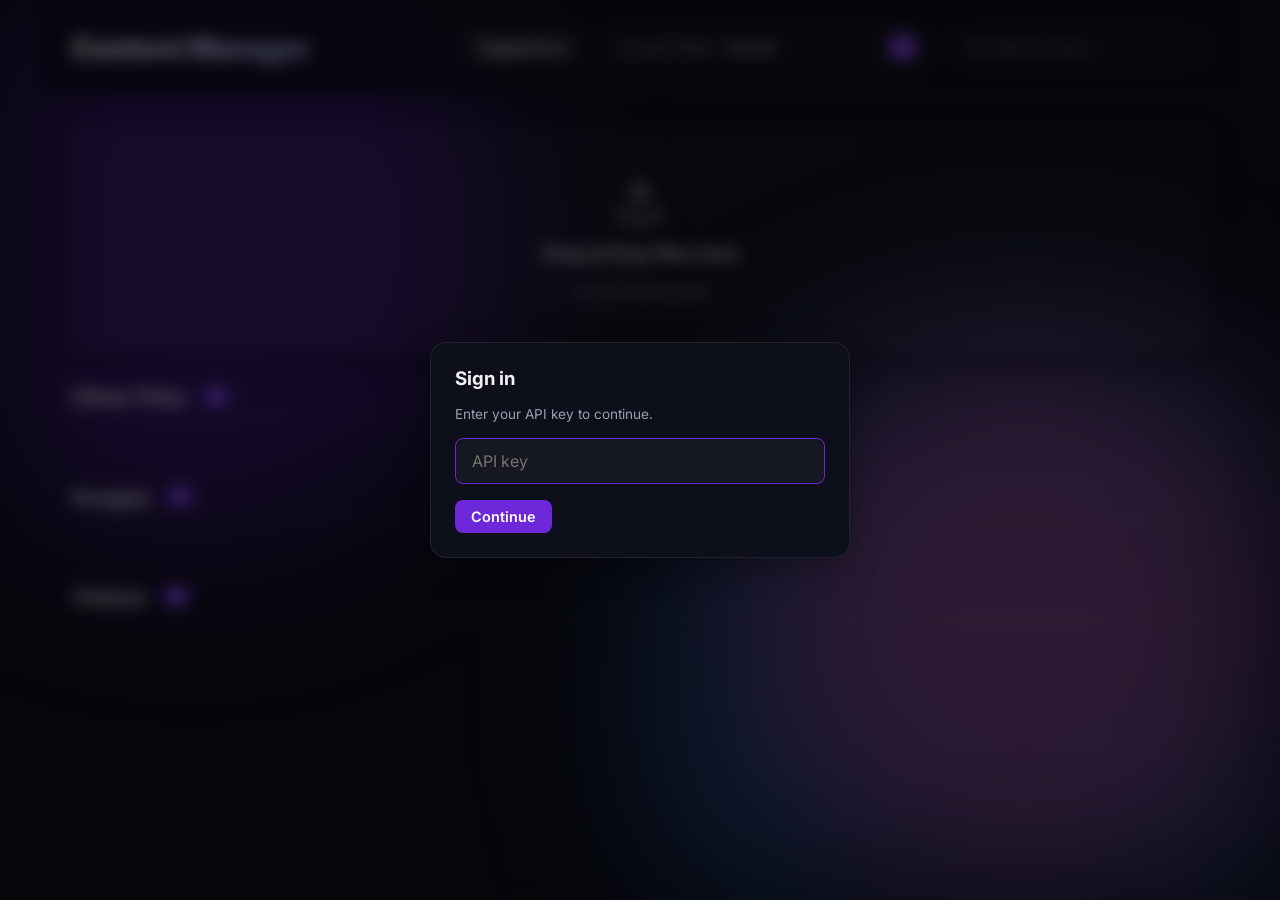
==== static/index.html @ a1eff317 "Fixed bugs and UI improvements" ====
<!DOCTYPE html>
<html lang="en">

<head>
    <meta charset="UTF-8">
    <meta name="viewport" content="width=device-width, initial-scale=1.0">
    <title>Content Manager</title>
    <link href="https://fonts.googleapis.com/css2?family=Inter:wght@300;400;600;800&display=swap" rel="stylesheet">
    <link rel="stylesheet" href="style.css">
    <link rel="icon"
        href="data:image/svg+xml,<svg xmlns=%22http://www.w3.org/2000/svg%22 viewBox=%220 0 100 100%22><text y=%22.9em%22 font-size=%2290%22>📦</text></svg>">
</head>

<body>
    <div id="background-blobs">
        <div class="blob blob-1"></div>
        <div class="blob blob-2"></div>
        <div class="blob blob-3"></div>
    </div>

    <div class="app-container">
        <header class="glass-header">
            <div class="header-content">
                <h1>Content Manager</h1>
                <div class="header-controls">
                    <a href="suggestions.html" class="btn secondary-btn" title="Review suggestions">Suggestions</a>
                    <div class="prefix-selector">
                        <label for="prefix-input">Current Prefix:</label>
                        <input type="text" id="prefix-input" value="home/" placeholder="e.g. site1/">
                        <button id="refresh-btn" class="btn primary-btn">
                            <svg viewBox="0 0 24 24" fill="none" stroke="currentColor" stroke-width="2"
                                stroke-linecap="round" stroke-linejoin="round">
                                <polyline points="23 4 23 10 17 10"></polyline>
                                <polyline points="1 20 1 14 7 14"></polyline>
                                <path d="M3.51 9a9 9 0 0 1 14.85-3.36L23 10M1 14l4.64 4.36A9 9 0 0 0 20.49 15"></path>
                            </svg>
                        </button>
                    </div>
                    <div class="search-box">
                        <svg viewBox="0 0 24 24" width="16" height="16" stroke="currentColor" stroke-width="2"
                            fill="none" stroke-linecap="round" stroke-linejoin="round">
                            <circle cx="11" cy="11" r="8"></circle>
                            <line x1="21" y1="21" x2="16.65" y2="16.65"></line>
                        </svg>
                        <input type="text" id="filter-input" placeholder="Filter by name...">
                    </div>
                </div>
            </div>
        </header>

        <main>
            <section class="upload-section">
                <div id="dropzone" class="glass-panel dropzone">
                    <div class="dropzone-content">
                        <svg viewBox="0 0 24 24" width="48" height="48" stroke="currentColor" stroke-width="2"
                            fill="none" stroke-linecap="round" stroke-linejoin="round">
                            <path d="M21 15v4a2 2 0 0 1-2 2H5a2 2 0 0 1-2-2v-4"></path>
                            <polyline points="17 8 12 3 7 8"></polyline>
                            <line x1="12" y1="3" x2="12" y2="15"></line>
                        </svg>
                        <h3>Drag & Drop files here</h3>
                        <p>or click to browse</p>
                        <input type="file" id="file-input" multiple hidden>
                    </div>
                </div>
                <div id="upload-progress" class="upload-progress hidden">
                    <div class="progress-bar">
                        <div class="progress-fill"></div>
                    </div>
                    <span class="progress-text">Uploading...</span>
                </div>
            </section>

            <section class="content-section">
                <div class="section-header">
                    <h2>Other Files</h2>
                    <span id="others-count" class="badge">0</span>
                </div>
                <div id="others-list" class="list-container others-list">
                    <!-- Other files will be injected here -->
                </div>

                <div class="section-header">
                    <h2>Images</h2>
                    <span id="images-count" class="badge">0</span>
                </div>
                <div id="images-grid" class="grid-container images-grid">
                    <!-- Images will be injected here -->
                </div>

                <div class="section-header">
                    <h2>Videos</h2>
                    <span id="videos-count" class="badge">0</span>
                </div>
                <div id="videos-grid" class="grid-container videos-grid">
                    <!-- Videos will be injected here -->
                </div>
            </section>
        </main>
    </div>

    <!-- Preview Modal -->
    <div id="preview-modal" class="modal hidden">
        <div class="modal-backdrop"></div>
        <div class="modal-content glass-panel">
            <button class="close-modal-btn">&times;</button>
            <div class="modal-body">
                <img id="modal-image" src="" alt="Preview">
                <div class="modal-details">
                    <h3 id="modal-title">filename</h3>
                    <p id="modal-meta" class="modal-meta"></p>
                    <div class="modal-actions">
                        <a id="modal-original-link" href="#" target="_blank" class="btn secondary-btn">Original</a>
                        <a id="modal-preview-link" href="#" target="_blank" class="btn secondary-btn">WebP Prev</a>
                        <button id="modal-copy-id-btn" class="btn secondary-btn">Copy ID</button>
                        <button id="modal-delete-btn" class="btn danger-btn">Delete</button>
                    </div>
                </div>
            </div>
        </div>
    </div>

    <!-- Upload Results Modal -->
    <div id="upload-results-modal" class="modal hidden">
        <div class="modal-backdrop"></div>
        <div class="modal-content glass-panel">
            <button class="close-results-btn close-modal-btn">&times;</button>
            <div class="modal-body">
                <div class="modal-details" style="gap: 1.5rem;">
                    <h3>Upload Results</h3>
                    <div id="upload-results-list" style="display: flex; flex-direction: column; gap: 1rem;">
                        <!-- Results injected here -->
                    </div>
                </div>
            </div>
        </div>
    </div>

    <!-- Confirm Modal -->
    <div id="confirm-modal" class="modal hidden">
        <div class="modal-backdrop"></div>
        <div class="modal-content glass-panel confirm-modal-content">
            <div class="modal-body">
                <div class="modal-details">
                    <h3 id="confirm-title">Confirm</h3>
                    <p id="confirm-message"></p>
                    <div class="modal-actions">
                        <button id="confirm-cancel-btn" class="btn secondary-btn">Cancel</button>
                        <button id="confirm-ok-btn" class="btn danger-btn">Confirm</button>
                    </div>
                </div>
            </div>
        </div>
    </div>

    <!-- Login Overlay -->
    <div id="login-overlay" class="modal hidden">
        <div class="modal-backdrop"></div>
        <div class="modal-content glass-panel confirm-modal-content">
            <div class="modal-body">
                <div class="modal-details">
                    <h3>Sign in</h3>
                    <p class="modal-meta">Enter your API key to continue.</p>
                    <input type="password" id="api-key-input" class="api-key-input"
                        placeholder="API key" autocomplete="current-password">
                    <p id="login-error" class="login-error"></p>
                    <div class="modal-actions">
                        <button id="login-submit-btn" class="btn primary-btn">Continue</button>
                    </div>
                </div>
            </div>
        </div>
    </div>

    <!-- Toast Container -->
    <div id="toast-container"></div>

    <!-- Hidden File Input for Replace -->
    <input type="file" id="replace-file-input" hidden>

    <script src="script.js"></script>
</body>

</html>
---- static/style.css ----
:root {
    --bg-color: #0d0f1a;
    --text-main: #f0f0f5;
    --text-muted: #9aa0ae;
    --glass-bg: rgba(255, 255, 255, 0.03);
    --glass-border: rgba(255, 255, 255, 0.08);
    --glass-hover: rgba(255, 255, 255, 0.06);
    --primary: #6d28d9;
    --primary-hover: #7c3aed;
    --danger: #dc2626;
    --danger-hover: #ef4444;
    --accent-1: #3b82f6;
    --accent-2: #ec4899;
}

* {
    box-sizing: border-box;
    margin: 0;
    padding: 0;
}

body {
    font-family: 'Inter', sans-serif;
    background-color: var(--bg-color);
    color: var(--text-main);
    min-height: 100vh;
    overflow-x: hidden;
    position: relative;
}

/* Background Animated Blobs */
#background-blobs {
    position: fixed;
    top: 0;
    left: 0;
    width: 100vw;
    height: 100vh;
    z-index: -1;
    overflow: hidden;
    pointer-events: none;
    filter: blur(80px);
}

.blob {
    position: absolute;
    border-radius: 50%;
    opacity: 0.4;
    animation: float 20s infinite ease-in-out alternate;
}

.blob-1 {
    top: -10%;
    left: -10%;
    width: 50vw;
    height: 50vw;
    background: var(--primary);
    animation-delay: 0s;
}

.blob-2 {
    bottom: -20%;
    right: -10%;
    width: 60vw;
    height: 60vw;
    background: var(--accent-1);
    animation-delay: -5s;
}

.blob-3 {
    top: 40%;
    left: 60%;
    width: 40vw;
    height: 40vw;
    background: var(--accent-2);
    animation-delay: -10s;
}

@keyframes float {
    0% {
        transform: translate(0, 0) scale(1);
    }

    100% {
        transform: translate(10%, 10%) scale(1.1);
    }
}

/* Layout */
.app-container {
    max-width: 1200px;
    margin: 0 auto;
    padding: 2rem;
    display: flex;
    flex-direction: column;
    gap: 2rem;
}

/* Glassmorphism Classes */
.glass-panel {
    background: var(--glass-bg);
    border: 1px solid var(--glass-border);
    backdrop-filter: blur(12px);
    -webkit-backdrop-filter: blur(12px);
    border-radius: 16px;
    box-shadow: 0 8px 32px 0 rgba(0, 0, 0, 0.3);
}

.glass-header {
    background: rgba(13, 15, 26, 0.7);
    border-bottom: 1px solid var(--glass-border);
    backdrop-filter: blur(16px);
    -webkit-backdrop-filter: blur(16px);
    position: sticky;
    top: 0;
    z-index: 10;
    margin: -2rem -2rem 0;
    padding: 1.5rem 2rem;
}

.header-content {
    max-width: 1200px;
    margin: 0 auto;
    display: flex;
    justify-content: space-between;
    align-items: center;
    flex-wrap: wrap;
    gap: 1rem;
}

.header-controls {
    display: flex;
    gap: 1rem;
    align-items: center;
    flex-wrap: wrap;
}

.search-box {
    display: flex;
    align-items: center;
    gap: 0.5rem;
    background: var(--glass-bg);
    padding: 0.5rem 1rem;
    border-radius: 999px;
    border: 1px solid var(--glass-border);
}

.search-box input {
    background: transparent;
    border: none;
    color: var(--text-main);
    font-family: inherit;
    font-size: 0.9rem;
    outline: none;
    width: 200px;
}

.search-box svg {
    color: var(--text-muted);
}

h1 {
    font-weight: 800;
    font-size: 1.8rem;
    background: linear-gradient(90deg, #fff, #a5b4fc);
    -webkit-background-clip: text;
    background-clip: text;
    -webkit-text-fill-color: transparent;
}

.prefix-selector {
    display: flex;
    align-items: center;
    gap: 0.75rem;
    background: var(--glass-bg);
    padding: 0.5rem 1rem;
    border-radius: 999px;
    border: 1px solid var(--glass-border);
}

.prefix-selector label {
    font-size: 0.9rem;
    color: var(--text-muted);
}

.prefix-selector input {
    background: transparent;
    border: none;
    color: var(--text-main);
    font-family: inherit;
    font-size: 1rem;
    outline: none;
    width: 150px;
}

/* Buttons */
.btn {
    display: inline-flex;
    align-items: center;
    justify-content: center;
    padding: 0.5rem 1rem;
    border-radius: 8px;
    border: none;
    font-family: inherit;
    font-weight: 600;
    cursor: pointer;
    transition: all 0.2s ease;
    text-decoration: none;
    font-size: 0.9rem;
    gap: 0.5rem;
}

.btn:active {
    transform: scale(0.95);
}

.primary-btn {
    background: var(--primary);
    color: white;
}

.primary-btn:hover {
    background: var(--primary-hover);
}

.secondary-btn {
    background: var(--glass-hover);
    color: white;
    border: 1px solid var(--glass-border);
}

.secondary-btn:hover {
    background: rgba(255, 255, 255, 0.1);
}

.danger-btn {
    background: rgba(220, 38, 38, 0.2);
    color: #fca5a5;
    border: 1px solid rgba(220, 38, 38, 0.5);
}

.danger-btn:hover {
    background: var(--danger);
    color: white;
}

#refresh-btn {
    padding: 0.4rem;
    border-radius: 50%;
}

#refresh-btn svg {
    width: 16px;
    height: 16px;
}

/* Dropzone */
.dropzone {
    padding: 3rem;
    text-align: center;
    border: 2px dashed var(--glass-border);
    cursor: pointer;
    transition: all 0.3s ease;
}

.dropzone:hover,
.dropzone.dragover {
    border-color: var(--primary);
    background: rgba(109, 40, 217, 0.1);
}

.dropzone-content {
    display: flex;
    flex-direction: column;
    align-items: center;
    gap: 1rem;
    color: var(--text-muted);
}

.dropzone-content h3 {
    color: var(--text-main);
    font-weight: 600;
}

.upload-progress {
    margin-top: 1rem;
    background: var(--glass-bg);
    border-radius: 8px;
    padding: 0.5rem;
    display: flex;
    align-items: center;
    gap: 1rem;
}

.progress-bar {
    flex: 1;
    height: 6px;
    background: var(--glass-border);
    border-radius: 3px;
    overflow: hidden;
}

.progress-fill {
    height: 100%;
    width: 0%;
    background: linear-gradient(90deg, var(--primary), var(--accent-1));
    transition: width 0.3s ease;
}

.hidden {
    display: none !important;
}

main {
    display: flex;
    flex-direction: column;
    gap: 2rem;
}

/* Content Sections */
.content-section {
    display: flex;
    flex-direction: column;
    gap: 2rem;
}

.section-header {
    display: flex;
    align-items: center;
    gap: 1rem;
    border-bottom: 1px solid var(--glass-border);
    padding-bottom: 0.5rem;
}

.section-header h2 {
    font-weight: 600;
    font-size: 1.4rem;
}

.badge {
    background: var(--primary);
    color: white;
    padding: 0.2rem 0.6rem;
    border-radius: 999px;
    font-size: 0.8rem;
    font-weight: 800;
}

/* Grids */
.images-grid, .videos-grid {
    display: grid;
    grid-template-columns: repeat(auto-fill, minmax(180px, 1fr));
    gap: 1.5rem;
}

.image-card {
    position: relative;
    aspect-ratio: 1;
    border-radius: 12px;
    overflow: hidden;
    cursor: pointer;
    background: var(--glass-bg);
    border: 1px solid var(--glass-border);
    transition: transform 0.3s cubic-bezier(0.175, 0.885, 0.32, 1.275), box-shadow 0.3s ease;
}

.image-card img {
    width: 100%;
    height: 100%;
    object-fit: cover;
    transition: transform 0.3s ease;
}

.image-card:hover {
    transform: translateY(-5px) scale(1.03);
    box-shadow: 0 10px 20px rgba(0, 0, 0, 0.4);
    border-color: rgba(255, 255, 255, 0.2);
}

.image-card:hover img {
    transform: scale(1.1);
}

.image-card .overlay {
    position: absolute;
    inset: 0;
    background: linear-gradient(to top, rgba(0, 0, 0, 0.8) 0%, transparent 50%);
    opacity: 0;
    transition: opacity 0.3s ease;
    display: flex;
    align-items: flex-end;
    padding: 1rem;
}

.image-card:hover .overlay {
    opacity: 1;
}

.overlay span {
    font-size: 0.85rem;
    white-space: nowrap;
    overflow: hidden;
    text-overflow: ellipsis;
}

.others-list {
    display: flex;
    flex-direction: column;
    gap: 0.5rem;
}

.list-item {
    display: flex;
    justify-content: space-between;
    align-items: center;
    padding: 1rem;
    background: var(--glass-bg);
    border: 1px solid var(--glass-border);
    border-radius: 8px;
    transition: background 0.2s ease;
}

.list-item:hover {
    background: var(--glass-hover);
}

.item-info {
    display: flex;
    align-items: center;
    gap: 1rem;
}

.item-icon {
    color: var(--text-muted);
}

.item-name {
    font-weight: 600;
}

.item-meta {
    display: flex;
    gap: 1rem;
    font-size: 0.85rem;
    color: var(--text-muted);
}

.item-actions {
    display: flex;
    gap: 0.5rem;
}

/* Modal */
.modal {
    position: fixed;
    inset: 0;
    z-index: 50;
    display: flex;
    align-items: center;
    justify-content: center;
    padding: 2rem;
}

.modal-backdrop {
    position: absolute;
    inset: 0;
    background: rgba(0, 0, 0, 0.6);
    backdrop-filter: blur(8px);
    -webkit-backdrop-filter: blur(8px);
}

.modal-content {
    position: relative;
    max-width: 800px;
    width: 100%;
    max-height: 90vh;
    display: flex;
    flex-direction: column;
    overflow: hidden;
    background: var(--bg-color);
    border-radius: 16px;
    border: 1px solid var(--glass-border);
    animation: modalPop 0.3s cubic-bezier(0.175, 0.885, 0.32, 1.275);
}

@keyframes modalPop {
    0% {
        transform: scale(0.9);
        opacity: 0;
    }

    100% {
        transform: scale(1);
        opacity: 1;
    }
}

.close-modal-btn {
    position: absolute;
    top: 1rem;
    right: 1rem;
    background: rgba(0, 0, 0, 0.5);
    color: white;
    border: none;
    width: 32px;
    height: 32px;
    border-radius: 50%;
    font-size: 1.5rem;
    cursor: pointer;
    display: flex;
    align-items: center;
    justify-content: center;
    z-index: 10;
    transition: background 0.2s;
}

.close-modal-btn:hover {
    background: var(--danger);
}

.modal-body {
    display: flex;
    flex-direction: column;
    height: 100%;
    overflow-y: auto;
}

#modal-image,
#image-modal-img {
    width: 100%;
    max-height: 60vh;
    object-fit: contain;
    background-color: #1a1c29;
    background-image:
        linear-gradient(45deg, #0d0f1a 25%, transparent 25%),
        linear-gradient(-45deg, #0d0f1a 25%, transparent 25%),
        linear-gradient(45deg, transparent 75%, #0d0f1a 75%),
        linear-gradient(-45deg, transparent 75%, #0d0f1a 75%);
    background-size: 20px 20px;
    background-position: 0 0, 0 10px, 10px -10px, -10px 0px;
}

.modal-details {
    padding: 1.5rem;
    display: flex;
    flex-direction: column;
    gap: 1rem;
}

#modal-title {
    font-weight: 600;
    word-break: break-all;
}

.modal-meta {
    font-size: 0.85rem;
    color: var(--text-muted);
}

.modal-meta:empty {
    display: none;
}

.confirm-modal-content {
    max-width: 420px;
}

#confirm-message {
    color: var(--text-muted);
    font-size: 0.95rem;
    line-height: 1.5;
    word-break: break-word;
}

.api-key-input {
    background: var(--glass-bg);
    border: 1px solid var(--glass-border);
    color: var(--text-main);
    font-family: inherit;
    font-size: 1rem;
    padding: 0.75rem 1rem;
    border-radius: 8px;
    outline: none;
    width: 100%;
    transition: border-color 0.2s ease;
}

.api-key-input:focus {
    border-color: var(--primary);
}

.login-error {
    color: var(--danger);
    font-size: 0.85rem;
    min-height: 1.2em;
    margin: 0;
}

.login-error:empty {
    display: none;
}

/* Toasts */
#toast-container {
    position: fixed;
    bottom: 1.5rem;
    right: 1.5rem;
    z-index: 100;
    display: flex;
    flex-direction: column;
    gap: 0.5rem;
    pointer-events: none;
}

.toast {
    background: rgba(13, 15, 26, 0.85);
    border: 1px solid var(--glass-border);
    backdrop-filter: blur(12px);
    -webkit-backdrop-filter: blur(12px);
    color: var(--text-main);
    padding: 0.75rem 1rem;
    border-radius: 8px;
    font-size: 0.9rem;
    max-width: 360px;
    box-shadow: 0 8px 24px rgba(0, 0, 0, 0.3);
    opacity: 0;
    transform: translateX(20px);
    transition: opacity 0.25s ease, transform 0.25s ease;
    pointer-events: auto;
}

.toast.show {
    opacity: 1;
    transform: translateX(0);
}

.toast-success {
    border-color: rgba(52, 211, 153, 0.5);
}

.toast-error {
    border-color: rgba(220, 38, 38, 0.6);
}

.modal-actions {
    display: flex;
    gap: 1rem;
    flex-wrap: wrap;
}

/* Animations */
@keyframes spin {
    100% {
        transform: rotate(360deg);
    }
}

.loading {
    opacity: 0.5;
    pointer-events: none;
}

.spinner {
    animation: spin 1s linear infinite;
}

/* ---------------- Suggestions page ---------------- */

.visually-hidden {
    position: absolute;
    width: 1px;
    height: 1px;
    padding: 0;
    margin: -1px;
    overflow: hidden;
    clip: rect(0, 0, 0, 0);
    white-space: nowrap;
    border: 0;
}

.muted {
    color: var(--text-muted);
    font-size: 0.9rem;
}

#status-filter {
    background: transparent;
    border: none;
    color: var(--text-main);
    font-family: inherit;
    font-size: 0.9rem;
    outline: none;
    cursor: pointer;
}

#status-filter option {
    background: var(--bg-color);
    color: var(--text-main);
}

.site-tabs {
    display: flex;
    gap: 0.5rem;
    flex-wrap: wrap;
    margin-top: 1rem;
    max-width: 1200px;
    margin-left: auto;
    margin-right: auto;
}

.site-tab {
    display: inline-flex;
    align-items: center;
    gap: 0.5rem;
    background: var(--glass-bg);
    border: 1px solid var(--glass-border);
    color: var(--text-muted);
    padding: 0.5rem 1rem;
    border-radius: 999px;
    cursor: pointer;
    font-family: inherit;
    font-size: 0.9rem;
    font-weight: 600;
    transition: all 0.2s ease;
}

.site-tab:hover {
    background: var(--glass-hover);
    color: var(--text-main);
}

.site-tab.active {
    background: var(--primary);
    border-color: var(--primary);
    color: white;
}

.tab-badge {
    background: rgba(255, 255, 255, 0.15);
    color: inherit;
    padding: 0.1rem 0.55rem;
    border-radius: 999px;
    font-size: 0.75rem;
    font-weight: 800;
    min-width: 1.5rem;
    text-align: center;
}

.tab-badge.has-pending {
    background: var(--accent-2);
    color: white;
}

.suggestions-list {
    display: flex;
    flex-direction: column;
    gap: 1.5rem;
}

.empty-state {
    text-align: center;
    color: var(--text-muted);
    padding: 3rem;
}

.suggestion-card {
    padding: 1.25rem 1.5rem;
    display: flex;
    flex-direction: column;
    gap: 1rem;
    transition: box-shadow 0.3s ease;
}

.suggestion-card.status-approved {
    border-left: 3px solid #22c55e;
}

.suggestion-card.status-rejected {
    border-left: 3px solid var(--danger);
    opacity: 0.75;
}

.suggestion-card.status-pending {
    border-left: 3px solid var(--accent-2);
}

.suggestion-card.focus-flash {
    box-shadow: 0 0 0 2px var(--accent-1), 0 8px 32px 0 rgba(0, 0, 0, 0.3);
}

.suggestion-head {
    display: flex;
    justify-content: space-between;
    align-items: flex-start;
    gap: 1rem;
    flex-wrap: wrap;
}

.suggestion-meta {
    display: flex;
    align-items: center;
    gap: 0.75rem;
    flex-wrap: wrap;
}

.suggestion-id {
    font-family: ui-monospace, SFMono-Regular, Menlo, Monaco, monospace;
    font-size: 0.85rem;
    color: var(--text-main);
    background: var(--glass-bg);
    border: 1px solid var(--glass-border);
    padding: 0.2rem 0.5rem;
    border-radius: 6px;
}

.suggestion-kind {
    display: inline-flex;
    align-items: baseline;
    gap: 0.4rem;
    font-size: 0.75rem;
    font-weight: 800;
    text-transform: uppercase;
    letter-spacing: 0.05em;
    padding: 0.2rem 0.6rem;
    border-radius: 999px;
}

.kind-prefix {
    font-weight: 500;
    opacity: 0.65;
    font-size: 0.65rem;
}

.kind-prefix::after {
    content: ':';
}

.kind-value {
    font-weight: 800;
}

.kind-new {
    background: rgba(34, 197, 94, 0.15);
    color: #86efac;
    border: 1px solid rgba(34, 197, 94, 0.4);
}

.kind-edit {
    background: rgba(59, 130, 246, 0.15);
    color: #93c5fd;
    border: 1px solid rgba(59, 130, 246, 0.4);
}

.kind-delete {
    background: rgba(220, 38, 38, 0.15);
    color: #fca5a5;
    border: 1px solid rgba(220, 38, 38, 0.4);
}

.suggestion-date {
    color: var(--text-muted);
    font-size: 0.85rem;
}

.status-pill {
    font-size: 0.7rem;
    font-weight: 800;
    text-transform: uppercase;
    letter-spacing: 0.05em;
    padding: 0.15rem 0.5rem;
    border-radius: 999px;
}

.status-pill.status-pending {
    background: rgba(236, 72, 153, 0.2);
    color: #f9a8d4;
    border: 1px solid rgba(236, 72, 153, 0.5);
}

.status-pill.status-approved {
    background: rgba(34, 197, 94, 0.2);
    color: #86efac;
    border: 1px solid rgba(34, 197, 94, 0.5);
}

.status-pill.status-rejected {
    background: rgba(220, 38, 38, 0.2);
    color: #fca5a5;
    border: 1px solid rgba(220, 38, 38, 0.5);
}

.suggestion-actions {
    display: flex;
    gap: 0.5rem;
    flex-wrap: wrap;
}

.suggestion-body {
    display: flex;
    flex-direction: column;
    gap: 1rem;
}

.block-label {
    font-size: 0.75rem;
    font-weight: 800;
    text-transform: uppercase;
    letter-spacing: 0.08em;
    color: var(--text-muted);
    margin-bottom: 0.5rem;
}

.payload-json {
    background: rgba(0, 0, 0, 0.25);
    border: 1px solid var(--glass-border);
    border-radius: 8px;
    padding: 0.75rem 1rem;
    font-family: ui-monospace, SFMono-Regular, Menlo, Monaco, monospace;
    font-size: 0.8rem;
    color: var(--text-main);
    overflow-x: auto;
    max-height: 300px;
    overflow-y: auto;
    white-space: pre;
}

.suggestion-images-grid {
    display: grid;
    grid-template-columns: repeat(auto-fill, minmax(140px, 1fr));
    gap: 1rem;
}

.image-tile {
    display: flex;
    flex-direction: column;
    gap: 0.5rem;
    background: var(--glass-bg);
    border: 1px solid var(--glass-border);
    border-radius: 10px;
    padding: 0.5rem;
}

.image-tile.status-rejected {
    opacity: 0.45;
}

.image-tile.status-approved {
    border-color: rgba(34, 197, 94, 0.4);
}

.image-tile-link {
    display: block;
    aspect-ratio: 1;
    overflow: hidden;
    border-radius: 6px;
    background: rgba(0, 0, 0, 0.2);
    border: none;
    padding: 0;
    width: 100%;
    cursor: pointer;
    font: inherit;
    color: inherit;
}

.image-tile-link img {
    width: 100%;
    height: 100%;
    object-fit: cover;
    transition: transform 0.2s ease;
}

.image-tile-link:hover img {
    transform: scale(1.05);
}

.image-tile-meta {
    display: flex;
    justify-content: space-between;
    align-items: center;
    gap: 0.5rem;
}

.image-id {
    font-family: ui-monospace, SFMono-Regular, Menlo, Monaco, monospace;
    font-size: 0.7rem;
    color: var(--text-muted);
    overflow: hidden;
    text-overflow: ellipsis;
    white-space: nowrap;
    flex: 1;
}

.btn.small {
    padding: 0.3rem 0.6rem;
    font-size: 0.75rem;
}

.json-editor {
    background: rgba(0, 0, 0, 0.3);
    border: 1px solid var(--glass-border);
    color: var(--text-main);
    font-family: ui-monospace, SFMono-Regular, Menlo, Monaco, monospace;
    font-size: 0.85rem;
    padding: 0.75rem 1rem;
    border-radius: 8px;
    min-height: 220px;
    resize: vertical;
    width: 100%;
    outline: none;
    transition: border-color 0.2s ease;
}

.json-editor:focus {
    border-color: var(--primary);
}
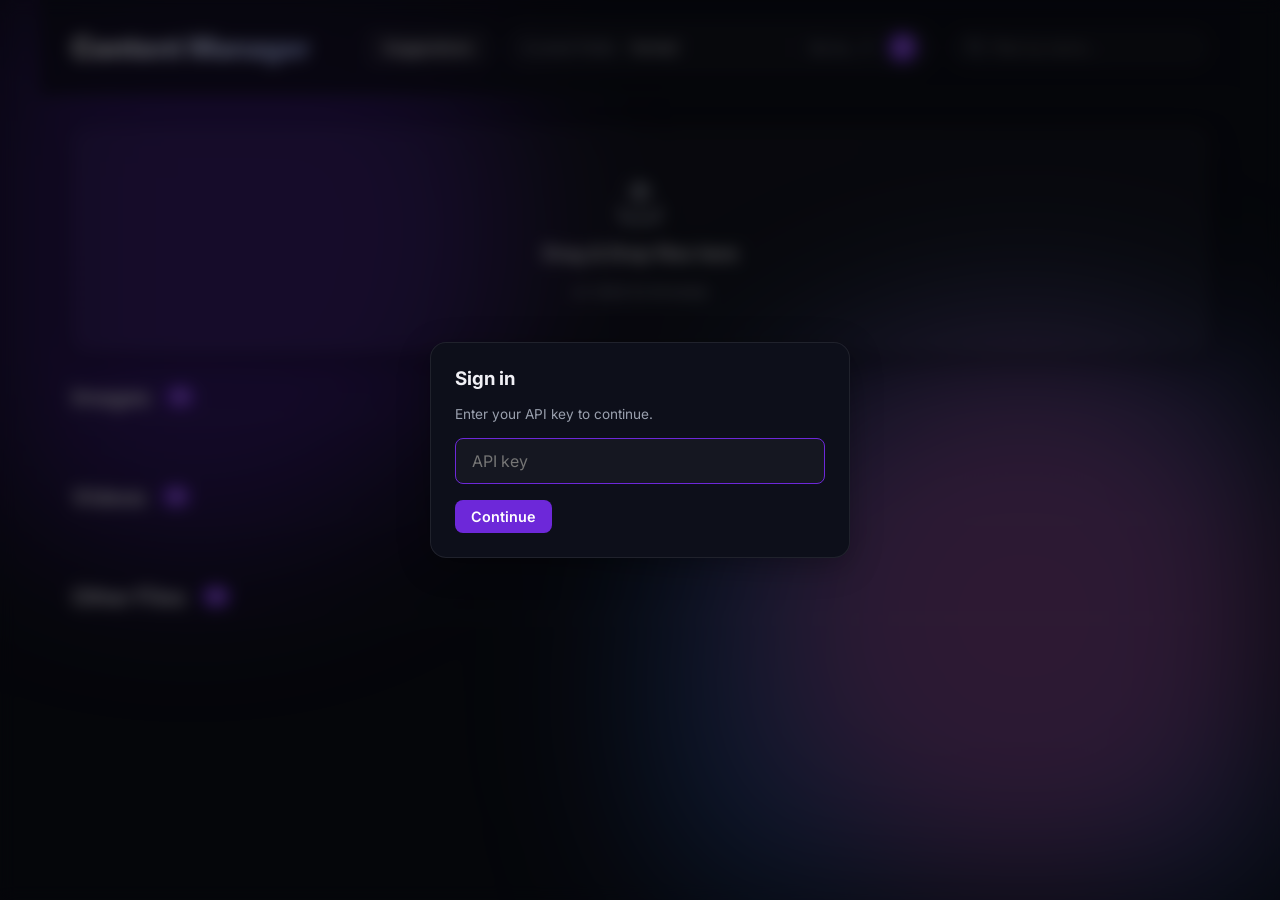
==== commit 13f19bd0: "UI Improvements" ====
--- a/static/index.html
+++ b/static/index.html
@@ -27,6 +27,10 @@
                     <div class="prefix-selector">
                         <label for="prefix-input">Current Prefix:</label>
                         <input type="text" id="prefix-input" value="home/" placeholder="e.g. site1/">
+                        <label for="prefix-presets" class="visually-hidden">Common prefixes</label>
+                        <select id="prefix-presets" title="Go to a common prefix">
+                            <option value="" disabled selected>Go to…</option>
+                        </select>
                         <button id="refresh-btn" class="btn primary-btn">
                             <svg viewBox="0 0 24 24" fill="none" stroke="currentColor" stroke-width="2"
                                 stroke-linecap="round" stroke-linejoin="round">
@@ -72,28 +76,47 @@
             </section>
 
             <section class="content-section">
+                <div id="data-files-section" class="hidden">
+                    <div class="section-header">
+                        <h2>Data Files</h2>
+                        <span id="data-files-count" class="badge">0</span>
+                        <button id="sync-sheet-btn" class="btn secondary-btn"
+                            title="Re-download these files from Google Sheets">
+                            <svg viewBox="0 0 24 24" fill="none" stroke="currentColor" stroke-width="2"
+                                stroke-linecap="round" stroke-linejoin="round">
+                                <polyline points="23 4 23 10 17 10"></polyline>
+                                <path d="M3.51 9a9 9 0 0 1 14.85-3.36L23 10M1 14l4.64 4.36A9 9 0 0 0 20.49 15"></path>
+                            </svg>
+                            <span class="sync-label">Update from spreadsheet</span>
+                        </button>
+                    </div>
+                    <div id="data-files-list" class="list-container others-list">
+                        <!-- CSV data files will be injected here -->
+                    </div>
+                </div>
+
+                <div class="section-header">
+                    <h2>Images</h2>
+                    <span id="images-count" class="badge">0</span>
+                </div>
+                <div id="images-grid" class="grid-container images-grid">
+                    <!-- Images will be injected here -->
+                </div>
+
+                <div class="section-header">
+                    <h2>Videos</h2>
+                    <span id="videos-count" class="badge">0</span>
+                </div>
+                <div id="videos-grid" class="grid-container videos-grid">
+                    <!-- Videos will be injected here -->
+                </div>
+
                 <div class="section-header">
                     <h2>Other Files</h2>
                     <span id="others-count" class="badge">0</span>
                 </div>
                 <div id="others-list" class="list-container others-list">
                     <!-- Other files will be injected here -->
-                </div>
-
-                <div class="section-header">
-                    <h2>Images</h2>
-                    <span id="images-count" class="badge">0</span>
-                </div>
-                <div id="images-grid" class="grid-container images-grid">
-                    <!-- Images will be injected here -->
-                </div>
-
-                <div class="section-header">
-                    <h2>Videos</h2>
-                    <span id="videos-count" class="badge">0</span>
-                </div>
-                <div id="videos-grid" class="grid-container videos-grid">
-                    <!-- Videos will be injected here -->
                 </div>
             </section>
         </main>
@@ -113,6 +136,7 @@
                         <a id="modal-original-link" href="#" target="_blank" class="btn secondary-btn">Original</a>
                         <a id="modal-preview-link" href="#" target="_blank" class="btn secondary-btn">WebP Prev</a>
                         <button id="modal-copy-id-btn" class="btn secondary-btn">Copy ID</button>
+                        <button id="modal-cancel-schedule-btn" class="btn secondary-btn hidden">Cancel deletion</button>
                         <button id="modal-delete-btn" class="btn danger-btn">Delete</button>
                     </div>
                 </div>
@@ -144,6 +168,10 @@
                 <div class="modal-details">
                     <h3 id="confirm-title">Confirm</h3>
                     <p id="confirm-message"></p>
+                    <div id="confirm-delay-row" class="confirm-delay-row hidden">
+                        <label for="confirm-delay">When:</label>
+                        <select id="confirm-delay"></select>
+                    </div>
                     <div class="modal-actions">
                         <button id="confirm-cancel-btn" class="btn secondary-btn">Cancel</button>
                         <button id="confirm-ok-btn" class="btn danger-btn">Confirm</button>
--- a/static/style.css
+++ b/static/style.css
@@ -192,6 +192,23 @@
     width: 150px;
 }
 
+#prefix-presets {
+    background: transparent;
+    border: none;
+    border-left: 1px solid var(--glass-border);
+    padding-left: 0.75rem;
+    color: var(--text-muted);
+    font-family: inherit;
+    font-size: 0.9rem;
+    outline: none;
+    cursor: pointer;
+}
+
+#prefix-presets option {
+    background: var(--bg-color);
+    color: var(--text-main);
+}
+
 /* Buttons */
 .btn {
     display: inline-flex;
@@ -248,9 +265,60 @@
     border-radius: 50%;
 }
 
-#refresh-btn svg {
+#refresh-btn svg,
+#sync-sheet-btn svg {
     width: 16px;
     height: 16px;
+}
+
+#data-files-section .section-header #sync-sheet-btn {
+    margin-left: auto;
+}
+
+/* Delayed-delete picker + scheduled markers */
+.confirm-delay-row {
+    display: flex;
+    align-items: center;
+    gap: 0.6rem;
+    margin: 0.5rem 0 0.25rem;
+}
+
+.confirm-delay-row select {
+    background: var(--bg-color);
+    color: var(--text-main);
+    border: 1px solid var(--glass-border);
+    border-radius: 8px;
+    padding: 0.4rem 0.6rem;
+    font-family: inherit;
+    font-size: 0.9rem;
+    cursor: pointer;
+}
+
+.sched-badge {
+    display: inline-flex;
+    align-items: center;
+    gap: 0.25rem;
+    background: rgba(240, 173, 78, 0.18);
+    color: #f0ad4e;
+    border: 1px solid rgba(240, 173, 78, 0.4);
+    padding: 0.1rem 0.5rem;
+    border-radius: 999px;
+    font-size: 0.75rem;
+    font-weight: 700;
+    white-space: nowrap;
+}
+
+.image-card .sched-badge {
+    position: absolute;
+    top: 0.5rem;
+    right: 0.5rem;
+    z-index: 2;
+    backdrop-filter: blur(4px);
+}
+
+.image-card.scheduled,
+.list-item.scheduled {
+    outline: 1px solid rgba(240, 173, 78, 0.5);
 }
 
 /* Dropzone */
@@ -663,6 +731,29 @@
     animation: spin 1s linear infinite;
 }
 
+.btn:disabled {
+    opacity: 0.55;
+    cursor: not-allowed;
+}
+
+.action-status {
+    display: inline-flex;
+    align-items: center;
+    gap: 0.4rem;
+    font-size: 0.9rem;
+    color: var(--text-muted);
+}
+
+.btn-spinner {
+    display: inline-block;
+    width: 14px;
+    height: 14px;
+    border: 2px solid currentColor;
+    border-top-color: transparent;
+    border-radius: 50%;
+    animation: spin 0.8s linear infinite;
+}
+
 /* ---------------- Suggestions page ---------------- */
 
 .visually-hidden {
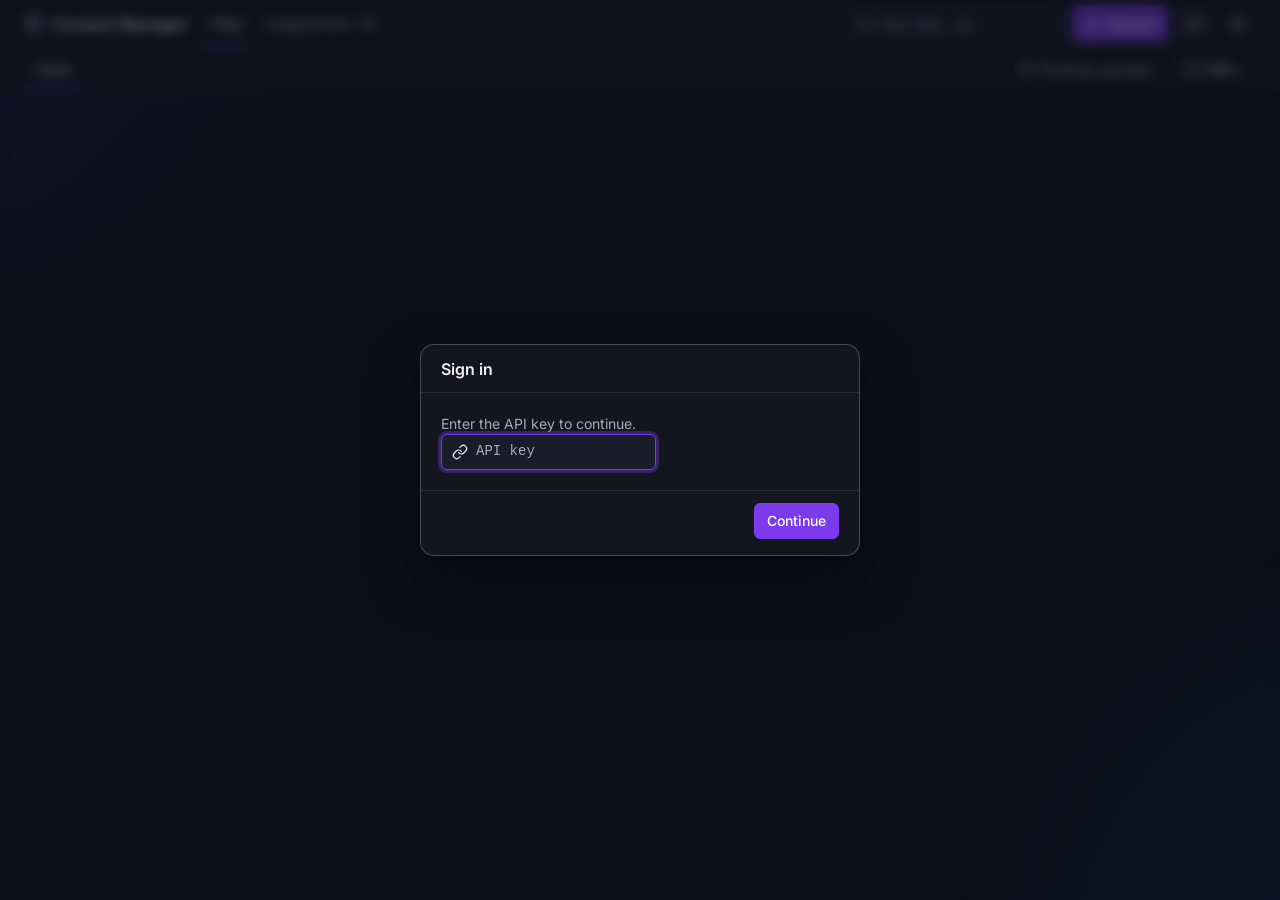
==== commit db2f47e3: "Improved ui/ux" ====
--- a/static/index.html
+++ b/static/index.html
@@ -3,210 +3,182 @@
 
 <head>
     <meta charset="UTF-8">
-    <meta name="viewport" content="width=device-width, initial-scale=1.0">
-    <title>Content Manager</title>
-    <link href="https://fonts.googleapis.com/css2?family=Inter:wght@300;400;600;800&display=swap" rel="stylesheet">
+    <meta name="viewport" content="width=device-width, initial-scale=1, viewport-fit=cover, interactive-widget=resizes-content">
+    <meta name="theme-color" content="#0d0f1a">
+    <meta name="color-scheme" content="dark">
+    <title>Files — Content Manager</title>
+    <link rel="preconnect" href="https://fonts.googleapis.com">
+    <link rel="preconnect" href="https://fonts.gstatic.com" crossorigin>
+    <link href="https://fonts.googleapis.com/css2?family=Inter:wght@400;500;600&display=swap" rel="stylesheet">
     <link rel="stylesheet" href="style.css">
     <link rel="icon"
         href="data:image/svg+xml,<svg xmlns=%22http://www.w3.org/2000/svg%22 viewBox=%220 0 100 100%22><text y=%22.9em%22 font-size=%2290%22>📦</text></svg>">
 </head>
 
-<body>
-    <div id="background-blobs">
-        <div class="blob blob-1"></div>
-        <div class="blob blob-2"></div>
-        <div class="blob blob-3"></div>
-    </div>
+<body data-page="files">
+    <svg hidden aria-hidden="true" focusable="false">
+        <symbol id="i-box" viewBox="0 0 24 24"><line x1="16.5" y1="9.4" x2="7.5" y2="4.21"/><path d="M21 16V8a2 2 0 0 0-1-1.73l-7-4a2 2 0 0 0-2 0l-7 4A2 2 0 0 0 3 8v8a2 2 0 0 0 1 1.73l7 4a2 2 0 0 0 2 0l7-4A2 2 0 0 0 21 16z"/><polyline points="3.27 6.96 12 12.01 20.73 6.96"/><line x1="12" y1="22.08" x2="12" y2="12"/></symbol>
+        <symbol id="i-search" viewBox="0 0 24 24"><circle cx="11" cy="11" r="8"/><line x1="21" y1="21" x2="16.65" y2="16.65"/></symbol>
+        <symbol id="i-upload" viewBox="0 0 24 24"><path d="M21 15v4a2 2 0 0 1-2 2H5a2 2 0 0 1-2-2v-4"/><polyline points="17 8 12 3 7 8"/><line x1="12" y1="3" x2="12" y2="15"/></symbol>
+        <symbol id="i-download" viewBox="0 0 24 24"><path d="M21 15v4a2 2 0 0 1-2 2H5a2 2 0 0 1-2-2v-4"/><polyline points="7 10 12 15 17 10"/><line x1="12" y1="15" x2="12" y2="3"/></symbol>
+        <symbol id="i-refresh" viewBox="0 0 24 24"><polyline points="23 4 23 10 17 10"/><polyline points="1 20 1 14 7 14"/><path d="M3.51 9a9 9 0 0 1 14.85-3.36L23 10M1 14l4.64 4.36A9 9 0 0 0 20.49 15"/></symbol>
+        <symbol id="i-cloud-down" viewBox="0 0 24 24"><polyline points="8 17 12 21 16 17"/><line x1="12" y1="12" x2="12" y2="21"/><path d="M20.88 18.09A5 5 0 0 0 18 9h-1.26A8 8 0 1 0 3 16.29"/></symbol>
+        <symbol id="i-file" viewBox="0 0 24 24"><path d="M13 2H6a2 2 0 0 0-2 2v16a2 2 0 0 0 2 2h12a2 2 0 0 0 2-2V9z"/><polyline points="13 2 13 9 20 9"/></symbol>
+        <symbol id="i-file-text" viewBox="0 0 24 24"><path d="M14 2H6a2 2 0 0 0-2 2v16a2 2 0 0 0 2 2h12a2 2 0 0 0 2-2V8z"/><polyline points="14 2 14 8 20 8"/><line x1="16" y1="13" x2="8" y2="13"/><line x1="16" y1="17" x2="8" y2="17"/><polyline points="10 9 9 9 8 9"/></symbol>
+        <symbol id="i-table" viewBox="0 0 24 24"><rect x="3" y="3" width="18" height="18" rx="2"/><line x1="3" y1="9" x2="21" y2="9"/><line x1="3" y1="15" x2="21" y2="15"/><line x1="9" y1="3" x2="9" y2="21"/></symbol>
+        <symbol id="i-ext" viewBox="0 0 24 24"><path d="M18 13v6a2 2 0 0 1-2 2H5a2 2 0 0 1-2-2V8a2 2 0 0 1 2-2h6"/><polyline points="15 3 21 3 21 9"/><line x1="10" y1="14" x2="21" y2="3"/></symbol>
+        <symbol id="i-trash" viewBox="0 0 24 24"><polyline points="3 6 5 6 21 6"/><path d="M19 6v14a2 2 0 0 1-2 2H7a2 2 0 0 1-2-2V6m3 0V4a2 2 0 0 1 2-2h4a2 2 0 0 1 2 2v2"/></symbol>
+        <symbol id="i-clock" viewBox="0 0 24 24"><circle cx="12" cy="12" r="10"/><polyline points="12 6 12 12 16 14"/></symbol>
+        <symbol id="i-copy" viewBox="0 0 24 24"><rect x="9" y="9" width="13" height="13" rx="2" ry="2"/><path d="M5 15H4a2 2 0 0 1-2-2V4a2 2 0 0 1 2-2h9a2 2 0 0 1 2 2v1"/></symbol>
+        <symbol id="i-check" viewBox="0 0 24 24"><polyline points="20 6 9 17 4 12"/></symbol>
+        <symbol id="i-check-circle" viewBox="0 0 24 24"><path d="M22 11.08V12a10 10 0 1 1-5.93-9.14"/><polyline points="22 4 12 14.01 9 11.01"/></symbol>
+        <symbol id="i-x" viewBox="0 0 24 24"><line x1="18" y1="6" x2="6" y2="18"/><line x1="6" y1="6" x2="18" y2="18"/></symbol>
+        <symbol id="i-more" viewBox="0 0 24 24"><circle cx="12" cy="12" r="1"/><circle cx="19" cy="12" r="1"/><circle cx="5" cy="12" r="1"/></symbol>
+        <symbol id="i-chevron-down" viewBox="0 0 24 24"><polyline points="6 9 12 15 18 9"/></symbol>
+        <symbol id="i-chevron-up" viewBox="0 0 24 24"><polyline points="18 15 12 9 6 15"/></symbol>
+        <symbol id="i-chevron-left" viewBox="0 0 24 24"><polyline points="15 18 9 12 15 6"/></symbol>
+        <symbol id="i-chevron-right" viewBox="0 0 24 24"><polyline points="9 18 15 12 9 6"/></symbol>
+        <symbol id="i-play" viewBox="0 0 24 24"><polygon points="5 3 19 12 5 21 5 3"/></symbol>
+        <symbol id="i-alert" viewBox="0 0 24 24"><path d="M10.29 3.86L1.82 18a2 2 0 0 0 1.71 3h16.94a2 2 0 0 0 1.71-3L13.71 3.86a2 2 0 0 0-3.42 0z"/><line x1="12" y1="9" x2="12" y2="13"/><line x1="12" y1="17" x2="12.01" y2="17"/></symbol>
+        <symbol id="i-info" viewBox="0 0 24 24"><circle cx="12" cy="12" r="10"/><line x1="12" y1="16" x2="12" y2="12"/><line x1="12" y1="8" x2="12.01" y2="8"/></symbol>
+        <symbol id="i-help" viewBox="0 0 24 24"><circle cx="12" cy="12" r="10"/><path d="M9.09 9a3 3 0 0 1 5.83 1c0 2-3 3-3 3"/><line x1="12" y1="17" x2="12.01" y2="17"/></symbol>
+        <symbol id="i-folder" viewBox="0 0 24 24"><path d="M22 19a2 2 0 0 1-2 2H4a2 2 0 0 1-2-2V5a2 2 0 0 1 2-2h5l2 3h9a2 2 0 0 1 2 2z"/></symbol>
+        <symbol id="i-swap" viewBox="0 0 24 24"><polyline points="17 1 21 5 17 9"/><path d="M3 11V9a4 4 0 0 1 4-4h14"/><polyline points="7 23 3 19 7 15"/><path d="M21 13v2a4 4 0 0 1-4 4H3"/></symbol>
+        <symbol id="i-arrow-left" viewBox="0 0 24 24"><line x1="19" y1="12" x2="5" y2="12"/><polyline points="12 19 5 12 12 5"/></symbol>
+        <symbol id="i-arrow-down" viewBox="0 0 24 24"><line x1="12" y1="5" x2="12" y2="19"/><polyline points="19 12 12 19 5 12"/></symbol>
+        <symbol id="i-image" viewBox="0 0 24 24"><rect x="3" y="3" width="18" height="18" rx="2" ry="2"/><circle cx="8.5" cy="8.5" r="1.5"/><polyline points="21 15 16 10 5 21"/></symbol>
+        <symbol id="i-video" viewBox="0 0 24 24"><polygon points="23 7 16 12 23 17 23 7"/><rect x="1" y="5" width="15" height="14" rx="2" ry="2"/></symbol>
+        <symbol id="i-inbox" viewBox="0 0 24 24"><polyline points="22 12 16 12 14 15 10 15 8 12 2 12"/><path d="M5.45 5.11L2 12v6a2 2 0 0 0 2 2h16a2 2 0 0 0 2-2v-6l-3.45-6.89A2 2 0 0 0 16.76 4H7.24a2 2 0 0 0-1.79 1.11z"/></symbol>
+        <symbol id="i-eye" viewBox="0 0 24 24"><path d="M1 12s4-8 11-8 11 8 11 8-4 8-11 8-11-8-11-8z"/><circle cx="12" cy="12" r="3"/></symbol>
+        <symbol id="i-link" viewBox="0 0 24 24"><path d="M10 13a5 5 0 0 0 7.54.54l3-3a5 5 0 0 0-7.07-7.07l-1.72 1.71"/><path d="M14 11a5 5 0 0 0-7.54-.54l-3 3a5 5 0 0 0 7.07 7.07l1.71-1.71"/></symbol>
+        <symbol id="i-loader" viewBox="0 0 24 24"><line x1="12" y1="2" x2="12" y2="6"/><line x1="12" y1="18" x2="12" y2="22"/><line x1="4.93" y1="4.93" x2="7.76" y2="7.76"/><line x1="16.24" y1="16.24" x2="19.07" y2="19.07"/><line x1="2" y1="12" x2="6" y2="12"/><line x1="18" y1="12" x2="22" y2="12"/><line x1="4.93" y1="19.07" x2="7.76" y2="16.24"/><line x1="16.24" y1="7.76" x2="19.07" y2="4.93"/></symbol>
+    </svg>
 
-    <div class="app-container">
-        <header class="glass-header">
-            <div class="header-content">
-                <h1>Content Manager</h1>
-                <div class="header-controls">
-                    <a href="suggestions.html" class="btn secondary-btn" title="Review suggestions">Suggestions</a>
-                    <div class="prefix-selector">
-                        <label for="prefix-input">Current Prefix:</label>
-                        <input type="text" id="prefix-input" value="home/" placeholder="e.g. site1/">
-                        <label for="prefix-presets" class="visually-hidden">Common prefixes</label>
-                        <select id="prefix-presets" title="Go to a common prefix">
-                            <option value="" disabled selected>Go to…</option>
-                        </select>
-                        <button id="refresh-btn" class="btn primary-btn">
-                            <svg viewBox="0 0 24 24" fill="none" stroke="currentColor" stroke-width="2"
-                                stroke-linecap="round" stroke-linejoin="round">
-                                <polyline points="23 4 23 10 17 10"></polyline>
-                                <polyline points="1 20 1 14 7 14"></polyline>
-                                <path d="M3.51 9a9 9 0 0 1 14.85-3.36L23 10M1 14l4.64 4.36A9 9 0 0 0 20.49 15"></path>
-                            </svg>
-                        </button>
-                    </div>
-                    <div class="search-box">
-                        <svg viewBox="0 0 24 24" width="16" height="16" stroke="currentColor" stroke-width="2"
-                            fill="none" stroke-linecap="round" stroke-linejoin="round">
-                            <circle cx="11" cy="11" r="8"></circle>
-                            <line x1="21" y1="21" x2="16.65" y2="16.65"></line>
-                        </svg>
-                        <input type="text" id="filter-input" placeholder="Filter by name...">
-                    </div>
-                </div>
+    <header class="appbar" id="appbar">
+        <div class="container appbar__inner">
+            <a class="brand" href="index.html" aria-label="Content Manager">
+                <svg class="icon icon--lg" aria-hidden="true" focusable="false"><use href="#i-box"/></svg><span>Content Manager</span>
+            </a>
+            <nav class="nav" aria-label="Pages">
+                <a class="tab" href="index.html" data-nav="files" aria-current="page">Files</a>
+                <a class="tab" href="suggestions.html" data-nav="suggestions">Suggestions
+                    <span class="chip" id="pending-chip" aria-hidden="true">0</span><span class="visually-hidden" id="pending-sr"></span>
+                </a>
+            </nav>
+            <div class="appbar__actions">
+                <label class="field field--search">
+                    <svg class="icon" aria-hidden="true" focusable="false"><use href="#i-search"/></svg>
+                    <span class="visually-hidden">Filter files by name</span>
+                    <input type="search" id="filter" placeholder="Filter files… (/)" autocomplete="off" spellcheck="false" enterkeyhint="search">
+                    <button type="button" class="field__clear" id="filter-clear" aria-label="Clear filter" hidden><svg class="icon" aria-hidden="true" focusable="false"><use href="#i-x"/></svg></button>
+                </label>
+                <button type="button" class="btn btn--icon" id="filter-toggle" aria-label="Filter files" aria-expanded="false"><svg class="icon" aria-hidden="true" focusable="false"><use href="#i-search"/></svg></button>
+                <button type="button" class="btn btn--primary" id="upload-btn" aria-label="Upload files"><svg class="icon" aria-hidden="true" focusable="false"><use href="#i-upload"/></svg><span class="btn__label">Upload</span></button>
+                <button type="button" class="btn btn--icon" id="refresh-btn" aria-label="Refresh"><svg class="icon" aria-hidden="true" focusable="false"><use href="#i-refresh"/></svg></button>
+                <button type="button" class="btn btn--icon btn--ghost" id="help-btn" aria-label="Keyboard shortcuts"><svg class="icon" aria-hidden="true" focusable="false"><use href="#i-help"/></svg></button>
             </div>
-        </header>
+        </div>
+    </header>
 
-        <main>
-            <section class="upload-section">
-                <div id="dropzone" class="glass-panel dropzone">
-                    <div class="dropzone-content">
-                        <svg viewBox="0 0 24 24" width="48" height="48" stroke="currentColor" stroke-width="2"
-                            fill="none" stroke-linecap="round" stroke-linejoin="round">
-                            <path d="M21 15v4a2 2 0 0 1-2 2H5a2 2 0 0 1-2-2v-4"></path>
-                            <polyline points="17 8 12 3 7 8"></polyline>
-                            <line x1="12" y1="3" x2="12" y2="15"></line>
-                        </svg>
-                        <h3>Drag & Drop files here</h3>
-                        <p>or click to browse</p>
-                        <input type="file" id="file-input" multiple hidden>
-                    </div>
-                </div>
-                <div id="upload-progress" class="upload-progress hidden">
-                    <div class="progress-bar">
-                        <div class="progress-fill"></div>
-                    </div>
-                    <span class="progress-text">Uploading...</span>
-                </div>
-            </section>
-
-            <section class="content-section">
-                <div id="data-files-section" class="hidden">
-                    <div class="section-header">
-                        <h2>Data Files</h2>
-                        <span id="data-files-count" class="badge">0</span>
-                        <button id="sync-sheet-btn" class="btn secondary-btn"
-                            title="Re-download these files from Google Sheets">
-                            <svg viewBox="0 0 24 24" fill="none" stroke="currentColor" stroke-width="2"
-                                stroke-linecap="round" stroke-linejoin="round">
-                                <polyline points="23 4 23 10 17 10"></polyline>
-                                <path d="M3.51 9a9 9 0 0 1 14.85-3.36L23 10M1 14l4.64 4.36A9 9 0 0 0 20.49 15"></path>
-                            </svg>
-                            <span class="sync-label">Update from spreadsheet</span>
-                        </button>
-                    </div>
-                    <div id="data-files-list" class="list-container others-list">
-                        <!-- CSV data files will be injected here -->
-                    </div>
-                </div>
-
-                <div class="section-header">
-                    <h2>Images</h2>
-                    <span id="images-count" class="badge">0</span>
-                </div>
-                <div id="images-grid" class="grid-container images-grid">
-                    <!-- Images will be injected here -->
-                </div>
-
-                <div class="section-header">
-                    <h2>Videos</h2>
-                    <span id="videos-count" class="badge">0</span>
-                </div>
-                <div id="videos-grid" class="grid-container videos-grid">
-                    <!-- Videos will be injected here -->
-                </div>
-
-                <div class="section-header">
-                    <h2>Other Files</h2>
-                    <span id="others-count" class="badge">0</span>
-                </div>
-                <div id="others-list" class="list-container others-list">
-                    <!-- Other files will be injected here -->
-                </div>
-            </section>
-        </main>
-    </div>
-
-    <!-- Preview Modal -->
-    <div id="preview-modal" class="modal hidden">
-        <div class="modal-backdrop"></div>
-        <div class="modal-content glass-panel">
-            <button class="close-modal-btn">&times;</button>
-            <div class="modal-body">
-                <img id="modal-image" src="" alt="Preview">
-                <div class="modal-details">
-                    <h3 id="modal-title">filename</h3>
-                    <p id="modal-meta" class="modal-meta"></p>
-                    <div class="modal-actions">
-                        <a id="modal-original-link" href="#" target="_blank" class="btn secondary-btn">Original</a>
-                        <a id="modal-preview-link" href="#" target="_blank" class="btn secondary-btn">WebP Prev</a>
-                        <button id="modal-copy-id-btn" class="btn secondary-btn">Copy ID</button>
-                        <button id="modal-cancel-schedule-btn" class="btn secondary-btn hidden">Cancel deletion</button>
-                        <button id="modal-delete-btn" class="btn danger-btn">Delete</button>
-                    </div>
-                </div>
+    <div class="siterow">
+        <div class="container siterow__inner">
+            <nav class="siterail" id="site-switcher" aria-label="Sites"></nav>
+            <div class="siterow__end">
+                <button type="button" class="btn btn--sm btn--ghost" id="path-btn" aria-haspopup="dialog" aria-expanded="false" title="Go to any prefix">
+                    <svg class="icon" aria-hidden="true" focusable="false"><use href="#i-folder"/></svg><span>Path…</span>
+                </button>
             </div>
         </div>
     </div>
 
-    <!-- Upload Results Modal -->
-    <div id="upload-results-modal" class="modal hidden">
-        <div class="modal-backdrop"></div>
-        <div class="modal-content glass-panel">
-            <button class="close-results-btn close-modal-btn">&times;</button>
-            <div class="modal-body">
-                <div class="modal-details" style="gap: 1.5rem;">
-                    <h3>Upload Results</h3>
-                    <div id="upload-results-list" style="display: flex; flex-direction: column; gap: 1rem;">
-                        <!-- Results injected here -->
-                    </div>
+    <main class="container" id="main">
+        <h1 class="visually-hidden">Content Manager — Files</h1>
+
+        <div id="content">
+            <div id="prefix-note" class="notice notice--info" role="status" hidden></div>
+            <div id="folders" class="folders" hidden></div>
+
+            <section id="data-panel" class="panel panel--data" aria-labelledby="data-heading" hidden>
+                <div class="panel__head">
+                    <h2 class="panel__title" id="data-heading">
+                        <svg class="icon" aria-hidden="true" focusable="false"><use href="#i-table"/></svg>Data files
+                        <span class="chip" id="data-count">0</span>
+                    </h2>
+                    <span class="chip" id="data-filter-chip" hidden></span>
+                    <button type="button" class="btn btn--sm push" id="sync-btn" aria-label="Update from spreadsheet">
+                        <svg class="icon" aria-hidden="true" focusable="false"><use href="#i-cloud-down"/></svg>
+                        <span class="btn__label btn__label--long">Update from spreadsheet</span><span class="btn__label btn__label--short">Update</span>
+                    </button>
+                    <button type="button" class="btn btn--sm btn--icon btn--ghost" id="data-toggle" aria-expanded="true" aria-controls="data-body" aria-label="Collapse data files" hidden>
+                        <svg class="icon" aria-hidden="true" focusable="false"><use href="#i-chevron-up"/></svg>
+                    </button>
+                </div>
+                <div class="panel__body" id="data-body">
+                    <div class="rows" id="data-rows"></div>
+                    <div class="notice" id="sync-result" role="status" hidden></div>
+                </div>
+            </section>
+
+            <div class="sectionbar" id="sectionbar" hidden>
+                <div class="tabs" role="tablist" aria-label="Media">
+                    <button type="button" role="tab" class="tab" id="tab-images" aria-controls="sec-images" aria-selected="false" data-section="images" tabindex="-1">Images <span class="chip" data-count>0</span></button>
+                    <button type="button" role="tab" class="tab" id="tab-videos" aria-controls="sec-videos" aria-selected="false" data-section="videos" tabindex="-1">Videos <span class="chip" data-count>0</span></button>
+                    <button type="button" role="tab" class="tab" id="tab-others" aria-controls="sec-others" aria-selected="false" data-section="others" tabindex="-1">Other <span class="chip" data-count>0</span></button>
+                </div>
+                <div class="sectionbar__right">
+                    <button type="button" class="chip" id="filter-chip" hidden></button>
                 </div>
             </div>
+
+            <section id="sec-images" class="section" role="tabpanel" aria-labelledby="tab-images" hidden><div class="grid" id="grid-images"></div></section>
+            <section id="sec-videos" class="section" role="tabpanel" aria-labelledby="tab-videos" hidden><div class="grid" id="grid-videos"></div></section>
+            <section id="sec-others" class="section" role="tabpanel" aria-labelledby="tab-others" hidden><div class="rows" id="rows-others"></div></section>
+
+            <div id="content-empty" class="empty" role="status" hidden></div>
+            <div id="content-error" class="notice notice--danger" hidden></div>
+        </div>
+
+        <section id="viewer" class="viewer" aria-labelledby="viewer-title" hidden></section>
+    </main>
+
+    <div id="drop-overlay" class="drop-overlay" hidden aria-hidden="true">
+        <div class="drop-overlay__box">
+            <svg class="icon icon--xl" aria-hidden="true" focusable="false"><use href="#i-upload"/></svg>
+            <span id="drop-overlay-text">Drop to upload</span>
         </div>
     </div>
 
-    <!-- Confirm Modal -->
-    <div id="confirm-modal" class="modal hidden">
-        <div class="modal-backdrop"></div>
-        <div class="modal-content glass-panel confirm-modal-content">
-            <div class="modal-body">
-                <div class="modal-details">
-                    <h3 id="confirm-title">Confirm</h3>
-                    <p id="confirm-message"></p>
-                    <div id="confirm-delay-row" class="confirm-delay-row hidden">
-                        <label for="confirm-delay">When:</label>
-                        <select id="confirm-delay"></select>
-                    </div>
-                    <div class="modal-actions">
-                        <button id="confirm-cancel-btn" class="btn secondary-btn">Cancel</button>
-                        <button id="confirm-ok-btn" class="btn danger-btn">Confirm</button>
-                    </div>
-                </div>
+    <section id="uploads-tray" class="tray" role="region" aria-label="Uploads" hidden>
+        <div class="tray__head">
+            <span class="tray__title">Uploads</span>
+            <span class="tray__summary" id="tray-summary" role="status"></span>
+            <div class="tray__actions">
+                <button type="button" class="btn btn--sm btn--ghost" id="tray-copy-all" hidden>Copy all IDs</button>
+                <button type="button" class="btn btn--sm btn--ghost" id="tray-cancel-all" hidden>Cancel all</button>
+                <button type="button" class="btn btn--sm btn--icon btn--ghost" id="tray-toggle" aria-expanded="true" aria-label="Collapse uploads"><svg class="icon" aria-hidden="true" focusable="false"><use href="#i-chevron-down"/></svg></button>
+                <button type="button" class="btn btn--sm btn--icon btn--ghost" id="tray-clear" aria-label="Clear finished uploads"><svg class="icon" aria-hidden="true" focusable="false"><use href="#i-x"/></svg></button>
             </div>
         </div>
-    </div>
+        <div class="tray__list" id="tray-list"></div>
+    </section>
 
-    <!-- Login Overlay -->
-    <div id="login-overlay" class="modal hidden">
-        <div class="modal-backdrop"></div>
-        <div class="modal-content glass-panel confirm-modal-content">
-            <div class="modal-body">
-                <div class="modal-details">
-                    <h3>Sign in</h3>
-                    <p class="modal-meta">Enter your API key to continue.</p>
-                    <input type="password" id="api-key-input" class="api-key-input"
-                        placeholder="API key" autocomplete="current-password">
-                    <p id="login-error" class="login-error"></p>
-                    <div class="modal-actions">
-                        <button id="login-submit-btn" class="btn primary-btn">Continue</button>
-                    </div>
-                </div>
-            </div>
+    <dialog id="preview" class="dialog--wide" aria-labelledby="preview-title">
+        <div class="dialog__head">
+            <h2 class="dialog__title mono" id="preview-title"></h2>
+            <span class="muted num" id="preview-pos"></span>
+            <button type="button" class="btn btn--icon btn--ghost" data-close aria-label="Close"><svg class="icon" aria-hidden="true" focusable="false"><use href="#i-x"/></svg></button>
         </div>
-    </div>
+        <div class="dialog__body">
+            <div class="preview__media" id="preview-media"></div>
+            <dl class="kv preview__meta" id="preview-meta"></dl>
+        </div>
+        <div class="dialog__actions" id="preview-actions"></div>
+    </dialog>
 
-    <!-- Toast Container -->
-    <div id="toast-container"></div>
+    <input type="file" id="file-input" class="visually-hidden" multiple tabindex="-1" aria-hidden="true">
+    <input type="file" id="replace-input" class="visually-hidden" tabindex="-1" aria-hidden="true">
 
-    <!-- Hidden File Input for Replace -->
-    <input type="file" id="replace-file-input" hidden>
-
-    <script src="script.js"></script>
+    <script type="module" src="js/manager.js"></script>
 </body>
 
-</html>+</html>
--- a/static/style.css
+++ b/static/style.css
@@ -1,1105 +1,726 @@
-:root {
-    --bg-color: #0d0f1a;
-    --text-main: #f0f0f5;
-    --text-muted: #9aa0ae;
-    --glass-bg: rgba(255, 255, 255, 0.03);
-    --glass-border: rgba(255, 255, 255, 0.08);
-    --glass-hover: rgba(255, 255, 255, 0.06);
-    --primary: #6d28d9;
-    --primary-hover: #7c3aed;
-    --danger: #dc2626;
-    --danger-hover: #ef4444;
-    --accent-1: #3b82f6;
-    --accent-2: #ec4899;
+/* Content Manager stylesheet.
+   Layers, lowest to highest priority: tokens → base → ui (components) → page (layouts).
+   Dark theme only. No backdrop-filter outside dialog::backdrop, no transforms on hover,
+   no `transition: all` — the manager routinely renders 1000+ tiles. */
+@layer tokens, base, ui, page;
+
+/* ============================================================ tokens */
+@layer tokens {
+  :root {
+    --bg: #0d0f1a;
+    --surface-1: #13151f;
+    --surface-2: #191c29;
+    --surface-3: #20243a;
+    --border: rgba(255, 255, 255, .10);
+    --border-strong: rgba(255, 255, 255, .22);
+    --hover: rgba(255, 255, 255, .05);
+    --text: #eef0f6;
+    --text-muted: #a6acbb;
+    --accent: #7c3aed;
+    --accent-hover: #8b5cf6;
+    --accent-fg: #c4b5fd;
+    --accent-bg: rgba(124, 58, 237, .16);
+    --focus: #a5b4fc;
+    --info-fg: #93c5fd;    --info-bg: rgba(59, 130, 246, .15);    --info-bd: rgba(59, 130, 246, .45);
+    --success-fg: #86efac; --success-bg: rgba(34, 197, 94, .15);  --success-bd: rgba(34, 197, 94, .45);
+    --warn-fg: #fcd34d;    --warn-bg: rgba(245, 158, 11, .15);    --warn-bd: rgba(245, 158, 11, .5);
+    --danger-fg: #f87171;  --danger-bg: rgba(248, 113, 113, .15); --danger-bd: rgba(248, 113, 113, .5);
+    --danger-solid: #dc2626;
+    --pending-fg: #f9a8d4; --pending-bg: rgba(236, 72, 153, .2);  --pending-bd: rgba(236, 72, 153, .5);
+    --checker-a: #2a2d3a;
+    --checker-b: #1e2130;
+    --font-sans: 'Inter', system-ui, -apple-system, 'Segoe UI', sans-serif;
+    --font-mono: ui-monospace, SFMono-Regular, Menlo, Consolas, 'Liberation Mono', monospace;
+    --fs-xs: .75rem; --fs-sm: .8125rem; --fs-base: .875rem; --fs-lg: 1rem; --fs-xl: 1.125rem;
+    --sp-1: 4px; --sp-2: 8px; --sp-3: 12px; --sp-4: 16px; --sp-5: 20px; --sp-6: 24px; --sp-8: 32px;
+    --r-sm: 6px; --r-md: 10px; --r-lg: 14px; --r-pill: 999px;
+    --h-appbar: 48px; --h-siterow: 40px; --h-sectionbar: 44px; --h-viewerbar: 56px;
+    --h-btn: 36px; --h-btn-sm: 28px; --h-row: 40px; --h-cell: 32px;
+    --z-bar: 20; --z-tray: 30; --z-drop: 40;
+    --dur-fast: 120ms; --dur-base: 180ms; --ease: cubic-bezier(.2, .7, .2, 1);
+    --shadow-float: 0 24px 48px rgba(0, 0, 0, .5);
+    --tile-min: clamp(112px, 22vw, 180px);
+    --container: 1320px;
+  }
 }
 
-* {
-    box-sizing: border-box;
-    margin: 0;
-    padding: 0;
-}
-
-body {
-    font-family: 'Inter', sans-serif;
-    background-color: var(--bg-color);
-    color: var(--text-main);
-    min-height: 100vh;
-    overflow-x: hidden;
-    position: relative;
-}
-
-/* Background Animated Blobs */
-#background-blobs {
-    position: fixed;
-    top: 0;
-    left: 0;
-    width: 100vw;
-    height: 100vh;
-    z-index: -1;
-    overflow: hidden;
-    pointer-events: none;
-    filter: blur(80px);
-}
-
-.blob {
-    position: absolute;
-    border-radius: 50%;
-    opacity: 0.4;
-    animation: float 20s infinite ease-in-out alternate;
-}
-
-.blob-1 {
-    top: -10%;
-    left: -10%;
-    width: 50vw;
-    height: 50vw;
-    background: var(--primary);
-    animation-delay: 0s;
-}
-
-.blob-2 {
-    bottom: -20%;
-    right: -10%;
-    width: 60vw;
-    height: 60vw;
-    background: var(--accent-1);
-    animation-delay: -5s;
-}
-
-.blob-3 {
-    top: 40%;
-    left: 60%;
-    width: 40vw;
-    height: 40vw;
-    background: var(--accent-2);
-    animation-delay: -10s;
-}
-
-@keyframes float {
-    0% {
-        transform: translate(0, 0) scale(1);
-    }
-
-    100% {
-        transform: translate(10%, 10%) scale(1.1);
-    }
-}
-
-/* Layout */
-.app-container {
-    max-width: 1200px;
-    margin: 0 auto;
-    padding: 2rem;
-    display: flex;
-    flex-direction: column;
-    gap: 2rem;
-}
-
-/* Glassmorphism Classes */
-.glass-panel {
-    background: var(--glass-bg);
-    border: 1px solid var(--glass-border);
-    backdrop-filter: blur(12px);
-    -webkit-backdrop-filter: blur(12px);
-    border-radius: 16px;
-    box-shadow: 0 8px 32px 0 rgba(0, 0, 0, 0.3);
-}
-
-.glass-header {
-    background: rgba(13, 15, 26, 0.7);
-    border-bottom: 1px solid var(--glass-border);
-    backdrop-filter: blur(16px);
-    -webkit-backdrop-filter: blur(16px);
-    position: sticky;
-    top: 0;
-    z-index: 10;
-    margin: -2rem -2rem 0;
-    padding: 1.5rem 2rem;
-}
-
-.header-content {
-    max-width: 1200px;
-    margin: 0 auto;
-    display: flex;
-    justify-content: space-between;
-    align-items: center;
-    flex-wrap: wrap;
-    gap: 1rem;
-}
-
-.header-controls {
-    display: flex;
-    gap: 1rem;
-    align-items: center;
-    flex-wrap: wrap;
-}
-
-.search-box {
-    display: flex;
-    align-items: center;
-    gap: 0.5rem;
-    background: var(--glass-bg);
-    padding: 0.5rem 1rem;
-    border-radius: 999px;
-    border: 1px solid var(--glass-border);
-}
-
-.search-box input {
-    background: transparent;
-    border: none;
-    color: var(--text-main);
-    font-family: inherit;
-    font-size: 0.9rem;
-    outline: none;
-    width: 200px;
-}
-
-.search-box svg {
-    color: var(--text-muted);
-}
-
-h1 {
-    font-weight: 800;
-    font-size: 1.8rem;
-    background: linear-gradient(90deg, #fff, #a5b4fc);
-    -webkit-background-clip: text;
-    background-clip: text;
-    -webkit-text-fill-color: transparent;
-}
-
-.prefix-selector {
-    display: flex;
-    align-items: center;
-    gap: 0.75rem;
-    background: var(--glass-bg);
-    padding: 0.5rem 1rem;
-    border-radius: 999px;
-    border: 1px solid var(--glass-border);
-}
-
-.prefix-selector label {
-    font-size: 0.9rem;
-    color: var(--text-muted);
-}
-
-.prefix-selector input {
-    background: transparent;
-    border: none;
-    color: var(--text-main);
-    font-family: inherit;
-    font-size: 1rem;
-    outline: none;
-    width: 150px;
-}
-
-#prefix-presets {
-    background: transparent;
-    border: none;
-    border-left: 1px solid var(--glass-border);
-    padding-left: 0.75rem;
-    color: var(--text-muted);
-    font-family: inherit;
-    font-size: 0.9rem;
-    outline: none;
-    cursor: pointer;
-}
-
-#prefix-presets option {
-    background: var(--bg-color);
-    color: var(--text-main);
-}
-
-/* Buttons */
-.btn {
-    display: inline-flex;
-    align-items: center;
-    justify-content: center;
-    padding: 0.5rem 1rem;
-    border-radius: 8px;
-    border: none;
-    font-family: inherit;
-    font-weight: 600;
-    cursor: pointer;
-    transition: all 0.2s ease;
-    text-decoration: none;
-    font-size: 0.9rem;
-    gap: 0.5rem;
-}
-
-.btn:active {
-    transform: scale(0.95);
-}
-
-.primary-btn {
-    background: var(--primary);
-    color: white;
-}
-
-.primary-btn:hover {
-    background: var(--primary-hover);
-}
-
-.secondary-btn {
-    background: var(--glass-hover);
-    color: white;
-    border: 1px solid var(--glass-border);
-}
-
-.secondary-btn:hover {
-    background: rgba(255, 255, 255, 0.1);
-}
-
-.danger-btn {
-    background: rgba(220, 38, 38, 0.2);
-    color: #fca5a5;
-    border: 1px solid rgba(220, 38, 38, 0.5);
-}
-
-.danger-btn:hover {
-    background: var(--danger);
-    color: white;
-}
-
-#refresh-btn {
-    padding: 0.4rem;
-    border-radius: 50%;
-}
-
-#refresh-btn svg,
-#sync-sheet-btn svg {
-    width: 16px;
-    height: 16px;
-}
-
-#data-files-section .section-header #sync-sheet-btn {
-    margin-left: auto;
-}
-
-/* Delayed-delete picker + scheduled markers */
-.confirm-delay-row {
-    display: flex;
-    align-items: center;
-    gap: 0.6rem;
-    margin: 0.5rem 0 0.25rem;
-}
-
-.confirm-delay-row select {
-    background: var(--bg-color);
-    color: var(--text-main);
-    border: 1px solid var(--glass-border);
-    border-radius: 8px;
-    padding: 0.4rem 0.6rem;
-    font-family: inherit;
-    font-size: 0.9rem;
-    cursor: pointer;
-}
-
-.sched-badge {
-    display: inline-flex;
-    align-items: center;
-    gap: 0.25rem;
-    background: rgba(240, 173, 78, 0.18);
-    color: #f0ad4e;
-    border: 1px solid rgba(240, 173, 78, 0.4);
-    padding: 0.1rem 0.5rem;
-    border-radius: 999px;
-    font-size: 0.75rem;
-    font-weight: 700;
-    white-space: nowrap;
-}
-
-.image-card .sched-badge {
-    position: absolute;
-    top: 0.5rem;
-    right: 0.5rem;
-    z-index: 2;
-    backdrop-filter: blur(4px);
-}
-
-.image-card.scheduled,
-.list-item.scheduled {
-    outline: 1px solid rgba(240, 173, 78, 0.5);
-}
-
-/* Dropzone */
-.dropzone {
-    padding: 3rem;
-    text-align: center;
-    border: 2px dashed var(--glass-border);
-    cursor: pointer;
-    transition: all 0.3s ease;
-}
-
-.dropzone:hover,
-.dropzone.dragover {
-    border-color: var(--primary);
-    background: rgba(109, 40, 217, 0.1);
-}
-
-.dropzone-content {
-    display: flex;
-    flex-direction: column;
-    align-items: center;
-    gap: 1rem;
-    color: var(--text-muted);
-}
-
-.dropzone-content h3 {
-    color: var(--text-main);
-    font-weight: 600;
-}
-
-.upload-progress {
-    margin-top: 1rem;
-    background: var(--glass-bg);
-    border-radius: 8px;
-    padding: 0.5rem;
-    display: flex;
-    align-items: center;
-    gap: 1rem;
-}
-
-.progress-bar {
-    flex: 1;
-    height: 6px;
-    background: var(--glass-border);
-    border-radius: 3px;
-    overflow: hidden;
-}
-
-.progress-fill {
-    height: 100%;
-    width: 0%;
-    background: linear-gradient(90deg, var(--primary), var(--accent-1));
-    transition: width 0.3s ease;
-}
-
-.hidden {
-    display: none !important;
-}
-
-main {
-    display: flex;
-    flex-direction: column;
-    gap: 2rem;
-}
-
-/* Content Sections */
-.content-section {
-    display: flex;
-    flex-direction: column;
-    gap: 2rem;
-}
-
-.section-header {
-    display: flex;
-    align-items: center;
-    gap: 1rem;
-    border-bottom: 1px solid var(--glass-border);
-    padding-bottom: 0.5rem;
-}
-
-.section-header h2 {
-    font-weight: 600;
-    font-size: 1.4rem;
-}
-
-.badge {
-    background: var(--primary);
-    color: white;
-    padding: 0.2rem 0.6rem;
-    border-radius: 999px;
-    font-size: 0.8rem;
-    font-weight: 800;
-}
-
-/* Grids */
-.images-grid, .videos-grid {
-    display: grid;
-    grid-template-columns: repeat(auto-fill, minmax(180px, 1fr));
-    gap: 1.5rem;
-}
-
-.image-card {
-    position: relative;
-    aspect-ratio: 1;
-    border-radius: 12px;
-    overflow: hidden;
-    cursor: pointer;
-    background: var(--glass-bg);
-    border: 1px solid var(--glass-border);
-    transition: transform 0.3s cubic-bezier(0.175, 0.885, 0.32, 1.275), box-shadow 0.3s ease;
-}
-
-.image-card img {
-    width: 100%;
-    height: 100%;
-    object-fit: cover;
-    transition: transform 0.3s ease;
-}
-
-.image-card:hover {
-    transform: translateY(-5px) scale(1.03);
-    box-shadow: 0 10px 20px rgba(0, 0, 0, 0.4);
-    border-color: rgba(255, 255, 255, 0.2);
-}
-
-.image-card:hover img {
-    transform: scale(1.1);
-}
-
-.image-card .overlay {
-    position: absolute;
-    inset: 0;
-    background: linear-gradient(to top, rgba(0, 0, 0, 0.8) 0%, transparent 50%);
-    opacity: 0;
-    transition: opacity 0.3s ease;
-    display: flex;
-    align-items: flex-end;
-    padding: 1rem;
-}
-
-.image-card:hover .overlay {
-    opacity: 1;
-}
-
-.overlay span {
-    font-size: 0.85rem;
-    white-space: nowrap;
-    overflow: hidden;
-    text-overflow: ellipsis;
-}
-
-.others-list {
-    display: flex;
-    flex-direction: column;
-    gap: 0.5rem;
-}
-
-.list-item {
-    display: flex;
-    justify-content: space-between;
-    align-items: center;
-    padding: 1rem;
-    background: var(--glass-bg);
-    border: 1px solid var(--glass-border);
-    border-radius: 8px;
-    transition: background 0.2s ease;
-}
-
-.list-item:hover {
-    background: var(--glass-hover);
-}
-
-.item-info {
-    display: flex;
-    align-items: center;
-    gap: 1rem;
-}
-
-.item-icon {
-    color: var(--text-muted);
-}
-
-.item-name {
-    font-weight: 600;
-}
-
-.item-meta {
-    display: flex;
-    gap: 1rem;
-    font-size: 0.85rem;
-    color: var(--text-muted);
-}
-
-.item-actions {
-    display: flex;
-    gap: 0.5rem;
-}
-
-/* Modal */
-.modal {
+/* ============================================================ base */
+@layer base {
+  *, *::before, *::after { box-sizing: border-box; }
+  * { margin: 0; }
+  html { color-scheme: dark; -webkit-text-size-adjust: 100%; scroll-padding-top: calc(var(--h-appbar) + var(--h-sectionbar)); }
+  body {
+    min-height: 100dvh;
+    font: 400 var(--fs-base)/1.5 var(--font-sans);
+    color: var(--text);
+    background: var(--bg);
+    overflow-wrap: break-word;
+  }
+  /* Identity glow: one static gradient on a fixed pseudo-element, zero per-frame cost. */
+  body::before {
+    content: '';
     position: fixed;
     inset: 0;
-    z-index: 50;
-    display: flex;
-    align-items: center;
-    justify-content: center;
-    padding: 2rem;
+    z-index: -1;
+    pointer-events: none;
+    background:
+      radial-gradient(60vw 60vw at -10% -10%, rgba(124, 58, 237, .22), transparent 60%),
+      radial-gradient(60vw 60vw at 110% 110%, rgba(59, 130, 246, .16), transparent 60%);
+  }
+  h1, h2, h3 { font-weight: 600; line-height: 1.3; font-size: inherit; }
+  a { color: var(--accent-fg); text-decoration: none; }
+  a:hover { text-decoration: underline; }
+  button, input, select, textarea { font: inherit; color: inherit; }
+  button { background: none; border: 0; padding: 0; cursor: pointer; }
+  button:disabled { cursor: not-allowed; }
+  img, video, svg { display: block; max-width: 100%; }
+  table { border-collapse: collapse; }
+  code, kbd, .mono { font-family: var(--font-mono); font-variant-numeric: tabular-nums; }
+  kbd {
+    display: inline-block; min-width: 1.6em; padding: 0 .4em; text-align: center;
+    font-size: var(--fs-xs); line-height: 1.6; color: var(--text);
+    background: var(--surface-3); border: 1px solid var(--border-strong); border-bottom-width: 2px; border-radius: 4px;
+  }
+  [hidden] { display: none !important; }
+  .visually-hidden {
+    position: absolute !important; width: 1px; height: 1px; padding: 0; margin: -1px;
+    overflow: hidden; clip: rect(0, 0, 0, 0); white-space: nowrap; border: 0;
+  }
+  .muted { color: var(--text-muted); }
+  .num { font-variant-numeric: tabular-nums; }
+  :focus-visible { outline: 2px solid var(--focus); outline-offset: 2px; }
+  html:has(dialog[open]) { overflow: hidden; }
+  ::selection { background: rgba(124, 58, 237, .45); }
+  .icon { width: 16px; height: 16px; flex: none; fill: none; stroke: currentColor; stroke-width: 1.75; stroke-linecap: round; stroke-linejoin: round; }
+  .icon--lg { width: 20px; height: 20px; }
+  .icon--xl { width: 32px; height: 32px; stroke-width: 1.5; }
+  .spin { animation: spin 1s linear infinite; }
+  @keyframes spin { to { transform: rotate(360deg); } }
+  @keyframes shimmer { from { background-position: -400px 0; } to { background-position: 400px 0; } }
+  @keyframes fade-in { from { opacity: 0; translate: 0 4px; } to { opacity: 1; translate: 0 0; } }
+  @keyframes ring-fade { from { box-shadow: 0 0 0 2px var(--ring, var(--accent)); } to { box-shadow: 0 0 0 2px transparent; } }
+  @media (prefers-reduced-motion: reduce) {
+    *, *::before, *::after {
+      animation-duration: .01ms !important; animation-iteration-count: 1 !important;
+      transition-duration: .01ms !important; scroll-behavior: auto !important;
+    }
+    .spin { animation-duration: 1s !important; animation-iteration-count: infinite !important; }
+  }
 }
 
-.modal-backdrop {
-    position: absolute;
-    inset: 0;
-    background: rgba(0, 0, 0, 0.6);
-    backdrop-filter: blur(8px);
-    -webkit-backdrop-filter: blur(8px);
+/* ============================================================ ui components */
+@layer ui {
+  /* ---- container */
+  .container { max-width: var(--container); margin: 0 auto; padding: 0 clamp(12px, 3vw, 24px); }
+
+  /* ---- buttons */
+  .btn {
+    display: inline-flex; align-items: center; justify-content: center; gap: 6px;
+    min-height: var(--h-btn); padding: 0 12px;
+    font-size: var(--fs-base); font-weight: 500; line-height: 1; white-space: nowrap;
+    color: var(--text); background: var(--surface-2);
+    border: 1px solid var(--border); border-radius: var(--r-sm);
+    text-decoration: none;
+    transition: background-color var(--dur-fast) var(--ease), border-color var(--dur-fast) var(--ease), color var(--dur-fast) var(--ease), opacity var(--dur-fast) var(--ease);
+  }
+  .btn:hover { background: var(--surface-3); border-color: var(--border-strong); text-decoration: none; }
+  .btn:active { background: var(--surface-1); }
+  .btn:disabled, .btn[aria-disabled="true"] { opacity: .55; pointer-events: none; }
+  .btn--primary { background: var(--accent); border-color: var(--accent); color: #fff; }
+  .btn--primary:hover { background: var(--accent-hover); border-color: var(--accent-hover); }
+  .btn--ghost { background: transparent; border-color: transparent; }
+  .btn--ghost:hover { background: var(--hover); border-color: transparent; }
+  .btn--danger { background: var(--danger-bg); border-color: var(--danger-bd); color: var(--danger-fg); }
+  .btn--danger:hover { background: var(--danger-solid); border-color: var(--danger-solid); color: #fff; }
+  .btn--sm { min-height: var(--h-btn-sm); padding: 0 10px; font-size: var(--fs-sm); }
+  .btn--icon { width: var(--h-btn); padding: 0; }
+  .btn--icon.btn--sm { width: var(--h-btn-sm); }
+  .btn--pill { border-radius: var(--r-pill); }
+  .btn[aria-pressed="true"] { background: var(--accent-bg); border-color: var(--accent); color: var(--accent-fg); }
+  .btn .icon { pointer-events: none; }
+  .btn.is-busy .icon { animation: spin 1s linear infinite; }
+
+  /* ---- chips (counts, statuses) */
+  .chip {
+    display: inline-flex; align-items: center; gap: 4px;
+    height: 22px; padding: 0 8px;
+    font-size: var(--fs-xs); font-weight: 500; line-height: 1; white-space: nowrap;
+    color: var(--text-muted); background: rgba(255, 255, 255, .10);
+    border: 1px solid transparent; border-radius: var(--r-pill);
+    font-variant-numeric: tabular-nums;
+  }
+  .chip--accent { color: var(--accent-fg); background: var(--accent-bg); border-color: rgba(124, 58, 237, .4); }
+  .chip--info { color: var(--info-fg); background: var(--info-bg); border-color: var(--info-bd); }
+  .chip--success { color: var(--success-fg); background: var(--success-bg); border-color: var(--success-bd); }
+  .chip--warn { color: var(--warn-fg); background: var(--warn-bg); border-color: var(--warn-bd); }
+  .chip--danger { color: var(--danger-fg); background: var(--danger-bg); border-color: var(--danger-bd); }
+  .chip--pending { color: var(--pending-fg); background: var(--pending-bg); border-color: var(--pending-bd); }
+  .chip .icon { width: 12px; height: 12px; }
+  button.chip { cursor: pointer; transition: background-color var(--dur-fast) var(--ease), border-color var(--dur-fast) var(--ease), color var(--dur-fast) var(--ease); }
+  button.chip:not([aria-pressed="true"]):hover { color: var(--text); background: rgba(255, 255, 255, .16); }
+  .chip--lg { height: 28px; padding: 0 12px; font-size: var(--fs-sm); }
+  .chip[aria-pressed="true"] { color: var(--text); background: var(--surface-3); border-color: var(--border-strong); }
+  .chip--pending[aria-pressed="true"] { color: var(--pending-fg); background: var(--pending-bg); border-color: var(--pending-bd); }
+  .chip--success[aria-pressed="true"] { color: var(--success-fg); background: var(--success-bg); border-color: var(--success-bd); }
+  .chip--info[aria-pressed="true"] { color: var(--info-fg); background: var(--info-bg); border-color: var(--info-bd); }
+  .chip--danger[aria-pressed="true"] { color: var(--danger-fg); background: var(--danger-bg); border-color: var(--danger-bd); }
+  .chip--accent[aria-pressed="true"] { color: var(--accent-fg); background: var(--accent-bg); border-color: rgba(124, 58, 237, .5); }
+
+  /* ---- fields */
+  .field {
+    display: inline-flex; align-items: center; gap: 8px;
+    min-height: var(--h-btn); padding: 0 10px;
+    background: var(--surface-2); border: 1px solid var(--border); border-radius: var(--r-sm);
+    color: var(--text-muted);
+    transition: border-color var(--dur-fast) var(--ease), box-shadow var(--dur-fast) var(--ease);
+  }
+  .field:focus-within { border-color: var(--accent); box-shadow: 0 0 0 3px rgba(124, 58, 237, .35); color: var(--text); }
+  .field input, .field select {
+    flex: 1 1 8ch; min-width: 0; background: none; border: 0; outline: none; color: var(--text); padding: 0;
+  }
+  .field input::placeholder { color: var(--text-muted); }
+  .field input::-webkit-search-cancel-button { display: none; }
+  .field__clear { display: inline-flex; padding: 2px; color: var(--text-muted); border-radius: 4px; }
+  .field__clear:hover { color: var(--text); background: var(--hover); }
+  .field--mono input { font-family: var(--font-mono); }
+  .textarea {
+    display: block; width: 100%; min-height: 160px; padding: 10px 12px; resize: vertical;
+    background: var(--surface-2); border: 1px solid var(--border); border-radius: var(--r-sm);
+    color: var(--text); outline: none; line-height: 1.5;
+    transition: border-color var(--dur-fast) var(--ease), box-shadow var(--dur-fast) var(--ease);
+  }
+  .textarea:focus { border-color: var(--accent); box-shadow: 0 0 0 3px rgba(124, 58, 237, .35); }
+  .textarea--mono { font-family: var(--font-mono); font-size: var(--fs-sm); }
+  .textarea[aria-invalid="true"] { border-color: var(--danger-bd); }
+  .form-hint { font-size: var(--fs-xs); color: var(--text-muted); }
+  .form-error { font-size: var(--fs-sm); color: var(--danger-fg); }
+  .form-error:empty { display: none; }
+  .label { display: block; font-size: var(--fs-sm); font-weight: 500; color: var(--text-muted); margin-bottom: 6px; }
+
+  /* ---- tabs (underline) */
+  .tab {
+    display: inline-flex; align-items: center; gap: 6px;
+    height: 100%; padding: 0 12px;
+    font-weight: 500; color: var(--text-muted); white-space: nowrap;
+    border-bottom: 2px solid transparent; margin-bottom: -1px;
+    text-decoration: none;
+    transition: color var(--dur-fast) var(--ease), border-color var(--dur-fast) var(--ease);
+  }
+  .tab:hover { color: var(--text); text-decoration: none; }
+  .tab[aria-current="page"], .tab[aria-selected="true"], .tab.is-active { color: var(--text); border-bottom-color: var(--accent); }
+  .tab .chip { height: 18px; padding: 0 6px; }
+
+  /* ---- rows (file lists) */
+  .rows { display: flex; flex-direction: column; gap: 6px; }
+  .row {
+    display: grid; grid-template-columns: 20px minmax(0, 1fr) auto; gap: 12px; align-items: center;
+    min-height: var(--h-row); padding: 6px 12px;
+    background: var(--surface-2); border: 1px solid var(--border); border-radius: var(--r-md);
+    transition: border-color var(--dur-fast) var(--ease), background-color var(--dur-fast) var(--ease);
+  }
+  .row:hover { border-color: var(--border-strong); }
+  .row--data { border-left: 3px solid var(--accent); padding-left: 10px; }
+  .row--data .row__glyph { color: var(--accent-fg); }
+  .row--missing { border-left-color: var(--warn-bd); opacity: .85; }
+  .row--scheduled { border-color: var(--warn-bd); }
+  .row__glyph { width: 20px; height: 20px; color: var(--text-muted); }
+  .row__main { min-width: 0; display: flex; flex-direction: column; gap: 2px; }
+  .row__name {
+    display: block; width: fit-content; max-width: 100%;
+    font-weight: 600; text-align: left; color: var(--text);
+    overflow: hidden; text-overflow: ellipsis; white-space: nowrap;
+    border-radius: 4px;
+  }
+  button.row__name:hover { color: var(--accent-fg); text-decoration: underline; }
+  .row__meta { display: flex; flex-wrap: wrap; gap: 4px 6px; font-size: var(--fs-xs); color: var(--text-muted); font-family: var(--font-mono); font-variant-numeric: tabular-nums; }
+  .row__meta > *::after { content: '·'; margin-left: 6px; opacity: .6; }
+  .row__meta > *:last-child::after { content: none; }
+  .row__actions { display: flex; align-items: center; gap: 6px; flex-wrap: wrap; justify-content: flex-end; }
+  .row__actions .btn--danger { margin-left: 6px; }
+  .row.is-highlight { animation: ring-fade 10s var(--ease) forwards; --ring: var(--success-bd); }
+  .row.is-new { animation: ring-fade 3s var(--ease) forwards; --ring: var(--accent); }
+  .row.is-removing { opacity: .4; pointer-events: none; }
+
+  /* ---- tiles (media grid) */
+  .grid { display: grid; grid-template-columns: repeat(auto-fill, minmax(var(--tile-min), 1fr)); gap: clamp(8px, 1.5vw, 12px); }
+  .tile {
+    position: relative;
+    border: 1px solid var(--border); border-radius: var(--r-md); overflow: hidden;
+    background: var(--surface-2);
+    content-visibility: auto;
+    contain-intrinsic-size: var(--tile-min) calc(var(--tile-min) + 26px);
+    transition: border-color var(--dur-fast) var(--ease);
+  }
+  .tile:hover, .tile:focus-within { border-color: var(--border-strong); }
+  .tile--scheduled { border-color: var(--warn-bd); }
+  .tile.is-new { animation: ring-fade 3s var(--ease) forwards; --ring: var(--accent); }
+  .tile.is-removing { opacity: .4; pointer-events: none; }
+  .tile__open { display: block; width: 100%; text-align: left; color: inherit; }
+  .tile__open:focus-visible { outline-offset: -2px; }
+  .tile__img { display: block; aspect-ratio: 1; width: 100%; background: var(--surface-3); overflow: hidden; }
+  .tile__img img { width: 100%; height: 100%; object-fit: cover; transition: filter var(--dur-fast) var(--ease); }
+  .tile:hover .tile__img img { filter: brightness(1.08); }
+  .tile--alpha .tile__img {
+    background-color: var(--checker-b);
+    background-image: linear-gradient(45deg, var(--checker-a) 25%, transparent 25%), linear-gradient(-45deg, var(--checker-a) 25%, transparent 25%),
+      linear-gradient(45deg, transparent 75%, var(--checker-a) 75%), linear-gradient(-45deg, transparent 75%, var(--checker-a) 75%);
+    background-size: 12px 12px; background-position: 0 0, 0 6px, 6px -6px, -6px 0;
+  }
+  .tile--alpha .tile__img img { object-fit: contain; }
+  .tile__cap {
+    display: block; height: 26px; line-height: 26px; padding: 0 32px 0 8px;
+    font-family: var(--font-mono); font-size: var(--fs-xs); color: var(--text-muted);
+    white-space: nowrap; overflow: hidden; text-overflow: ellipsis;
+  }
+  .tile__copy {
+    position: absolute; right: 2px; bottom: 2px; width: 22px; min-height: 22px;
+    color: var(--text-muted); border-radius: 4px; opacity: 0;
+    transition: opacity var(--dur-fast) var(--ease), background-color var(--dur-fast) var(--ease), color var(--dur-fast) var(--ease);
+  }
+  .tile:hover .tile__copy, .tile:focus-within .tile__copy, .tile__copy:focus-visible { opacity: 1; }
+  .tile__copy:hover { color: var(--text); background: var(--hover); }
+  .tile__copy .icon { width: 13px; height: 13px; }
+  .tile__play {
+    position: absolute; left: 50%; top: calc(50% - 13px); translate: -50% -50%;
+    width: 40px; height: 40px; display: grid; place-items: center;
+    color: #fff; background: rgba(13, 15, 26, .7); border-radius: 50%; pointer-events: none;
+  }
+  .tile__sched {
+    position: absolute; top: 6px; right: 6px;
+    color: #fff; background: rgba(13, 15, 26, .9); border-color: var(--warn-fg);
+    pointer-events: none;
+  }
+  /* Pending-uploads view: which suggestion a visitor upload belongs to. */
+  .tile__ref { position: absolute; top: 6px; left: 6px; max-width: calc(100% - 12px); background: rgba(13, 15, 26, .9); pointer-events: none; }
+  .tile__ref > span { overflow: hidden; text-overflow: ellipsis; white-space: nowrap; }
+  /* Group headings inside a tile grid (span every column). */
+  .grid__group {
+    grid-column: 1 / -1; display: flex; flex-wrap: wrap; align-items: center; gap: 8px;
+    margin-top: 12px; padding-bottom: 6px; border-bottom: 1px solid var(--border); font-weight: 600;
+  }
+  .grid__group:first-child { margin-top: 0; }
+  .grid__group .muted { font-weight: 400; font-size: var(--fs-sm); flex-basis: 100%; }
+  @media (hover: none) { .tile__copy { opacity: 1; } }
+
+  /* ---- key/value lists */
+  .kv { display: grid; grid-template-columns: max-content minmax(0, 1fr); gap: 4px 16px; font-size: var(--fs-sm); }
+  .kv dt { color: var(--text-muted); font-weight: 500; }
+  .kv dd { min-width: 0; font-family: var(--font-mono); font-variant-numeric: tabular-nums; white-space: pre-wrap; overflow-wrap: anywhere; }
+  .kv dd .chip { margin: 1px 4px 1px 0; }
+  .kv dd pre { font-size: var(--fs-xs); background: var(--surface-1); border: 1px solid var(--border); border-radius: var(--r-sm); padding: 8px; overflow: auto; max-height: 240px; }
+
+  /* ---- id chip */
+  .id-chip {
+    display: inline-flex; align-items: center; gap: 6px;
+    padding: 2px 8px; font-family: var(--font-mono); font-size: var(--fs-sm); color: var(--text);
+    background: var(--surface-1); border: 1px solid var(--border); border-radius: var(--r-sm);
+    max-width: 100%; transition: border-color var(--dur-fast) var(--ease), background-color var(--dur-fast) var(--ease);
+  }
+  .id-chip code { overflow: hidden; text-overflow: ellipsis; white-space: nowrap; }
+  .id-chip:hover { border-color: var(--border-strong); background: var(--surface-3); }
+  .id-chip .icon { width: 13px; height: 13px; color: var(--text-muted); }
+  .id-chip.is-copied { border-color: var(--success-bd); color: var(--success-fg); }
+
+  /* ---- notices, empty states */
+  .notice {
+    display: flex; align-items: flex-start; gap: 10px;
+    padding: 10px 12px; font-size: var(--fs-sm); line-height: 1.5;
+    color: var(--text); background: var(--surface-2); border: 1px solid var(--border); border-radius: var(--r-md);
+  }
+  .notice > .icon { margin-top: 2px; color: var(--text-muted); }
+  .notice--info { background: var(--info-bg); border-color: var(--info-bd); }
+  .notice--info > .icon { color: var(--info-fg); }
+  .notice--success { background: var(--success-bg); border-color: var(--success-bd); }
+  .notice--success > .icon { color: var(--success-fg); }
+  .notice--warn { background: var(--warn-bg); border-color: var(--warn-bd); }
+  .notice--warn > .icon { color: var(--warn-fg); }
+  .notice--danger { background: var(--danger-bg); border-color: var(--danger-bd); }
+  .notice--danger > .icon { color: var(--danger-fg); }
+  .notice__body { flex: 1; min-width: 0; display: flex; flex-direction: column; gap: 6px; }
+  .notice__line { display: flex; flex-wrap: wrap; align-items: center; gap: 4px 8px; }
+  .notice__close { margin-left: auto; color: var(--text-muted); }
+  .text-success { color: var(--success-fg); }
+  .text-danger { color: var(--danger-fg); }
+  .text-warn { color: var(--warn-fg); }
+  .empty {
+    display: flex; flex-direction: column; align-items: center; gap: 12px;
+    padding: 48px 16px; text-align: center; color: var(--text-muted);
+  }
+  .empty__title { font-size: var(--fs-lg); font-weight: 600; color: var(--text); }
+  .empty__actions { display: flex; flex-wrap: wrap; justify-content: center; gap: 8px; }
+  .dropstrip {
+    display: grid; place-items: center; gap: 6px; padding: 24px;
+    color: var(--text-muted); border: 2px dashed var(--border-strong); border-radius: var(--r-md);
+  }
+  @media (hover: none) { .dropstrip { display: none; } }
+
+  /* ---- skeletons */
+  .skeleton {
+    background: linear-gradient(90deg, rgba(255, 255, 255, .06) 25%, rgba(255, 255, 255, .12) 50%, rgba(255, 255, 255, .06) 75%);
+    background-size: 800px 100%; animation: shimmer 1.4s linear infinite; border-radius: var(--r-md);
+  }
+  .skeleton--row { height: var(--h-row); }
+  .skeleton--tile { aspect-ratio: 1; }
+  .skeleton--line { height: .9em; border-radius: 4px; }
+  .is-loading { opacity: .6; pointer-events: none; transition: opacity var(--dur-base) var(--ease); }
+
+  /* ---- dialogs */
+  dialog {
+    width: min(96vw, 560px); max-height: 92dvh;
+    padding: 0; margin: auto; color: var(--text);
+    background: var(--surface-1); border: 1px solid var(--border-strong); border-radius: var(--r-lg);
+    box-shadow: var(--shadow-float);
+  }
+  dialog[open] { display: flex; flex-direction: column; animation: fade-in 150ms ease-out; }
+  dialog::backdrop { background: rgba(13, 15, 26, .6); backdrop-filter: blur(6px); }
+  @media (prefers-reduced-transparency: reduce) { dialog::backdrop { backdrop-filter: none; background: rgba(13, 15, 26, .92); } }
+  .dialog--wide { width: min(96vw, 1100px); }
+  .dialog--narrow { width: min(96vw, 440px); }
+  .dialog__head { display: flex; align-items: center; gap: 12px; padding: 14px 16px 12px 20px; border-bottom: 1px solid var(--border); }
+  .dialog__title { flex: 1; min-width: 0; font-size: var(--fs-lg); font-weight: 600; overflow: hidden; text-overflow: ellipsis; white-space: nowrap; }
+  .dialog__body { flex: 1; min-height: 0; overflow: auto; overscroll-behavior: contain; padding: 20px; display: flex; flex-direction: column; gap: 14px; }
+  .dialog__body p { color: var(--text-muted); }
+  .dialog__actions { display: flex; flex-wrap: wrap; align-items: center; gap: 8px; padding: 12px 20px 16px; border-top: 1px solid var(--border); }
+  .dialog__actions .push { margin-left: auto; }
+  .dialog__actions .btn--danger { margin-left: auto; }
+  .dialog__actions .btn--danger ~ .btn--danger { margin-left: 0; }
+  form[method="dialog"] { display: contents; }
+  .radios { display: flex; flex-wrap: wrap; gap: 6px; }
+  .radios label {
+    display: inline-flex; align-items: center; gap: 6px; padding: 0 10px; min-height: var(--h-btn-sm);
+    font-size: var(--fs-sm); background: var(--surface-2); border: 1px solid var(--border); border-radius: var(--r-pill); cursor: pointer;
+  }
+  .radios label:has(:checked) { border-color: var(--accent); background: var(--accent-bg); color: var(--accent-fg); }
+  .radios input { margin: 0; accent-color: var(--accent); }
+  fieldset { border: 0; padding: 0; min-width: 0; display: flex; flex-direction: column; gap: 8px; }
+  legend { font-size: var(--fs-sm); font-weight: 500; color: var(--text-muted); padding: 0; margin-bottom: 4px; }
+  .preview__media {
+    display: grid; place-items: center; min-height: 40vh; max-height: 60vh;
+    background-color: var(--checker-b);
+    background-image: linear-gradient(45deg, var(--checker-a) 25%, transparent 25%), linear-gradient(-45deg, var(--checker-a) 25%, transparent 25%),
+      linear-gradient(45deg, transparent 75%, var(--checker-a) 75%), linear-gradient(-45deg, transparent 75%, var(--checker-a) 75%);
+    background-size: 16px 16px; background-position: 0 0, 0 8px, 8px -8px, -8px 0;
+    border-radius: var(--r-md); overflow: hidden; position: relative;
+  }
+  .preview__media img, .preview__media video { max-height: 60vh; width: auto; max-width: 100%; object-fit: contain; }
+  .preview__media .spin { position: absolute; color: var(--text-muted); }
+  .preview__meta { grid-template-columns: max-content minmax(0, 1fr) max-content minmax(0, 1fr); }
+  .shortcuts { display: grid; grid-template-columns: 1fr 1fr; gap: 6px 24px; font-size: var(--fs-sm); }
+  .shortcuts div { display: flex; justify-content: space-between; align-items: center; gap: 12px; padding: 4px 0; border-bottom: 1px solid var(--border); }
+  .shortcuts h3 { grid-column: 1 / -1; margin-top: 8px; color: var(--text-muted); font-size: var(--fs-xs); font-weight: 500; }
+  .shortcuts kbd + kbd { margin-left: 3px; }
+
+  /* ---- popovers, menus, toasts */
+  [popover] {
+    margin: 0; padding: 0; color: var(--text); inset: auto;
+    background: var(--surface-2); border: 1px solid var(--border-strong); border-radius: var(--r-md);
+    box-shadow: var(--shadow-float);
+  }
+  [popover]:popover-open { animation: fade-in 150ms ease-out; }
+  /* Class rules below set display:flex; without this a closed popover would render in flow. */
+  [popover]:not(:popover-open) { display: none; }
+  [popover]::backdrop { background: transparent; }
+  .menu { min-width: 180px; padding: 6px; display: flex; flex-direction: column; }
+  .menu__item {
+    display: flex; align-items: center; gap: 10px; width: 100%; padding: 8px 10px;
+    text-align: left; border-radius: var(--r-sm); color: var(--text); text-decoration: none; white-space: nowrap;
+  }
+  .menu__item:hover, .menu__item:focus-visible { background: var(--hover); text-decoration: none; outline-offset: -2px; }
+  .menu__item--danger { color: var(--danger-fg); }
+  .menu__item .icon { color: var(--text-muted); }
+  .menu__item--danger .icon { color: inherit; }
+  .menu__sep { height: 1px; margin: 4px 0; background: var(--border); }
+  .path-pop { padding: 14px; width: min(92vw, 420px); display: flex; flex-direction: column; gap: 8px; }
+  .path-pop__row { display: flex; gap: 8px; }
+  .path-pop__row .field { flex: 1; }
+  .toasts { position: fixed; right: 16px; bottom: calc(16px + env(safe-area-inset-bottom)); display: flex; flex-direction: column; gap: 8px; width: min(92vw, 380px); background: none; border: 0; box-shadow: none; pointer-events: none; }
+  .toast {
+    display: flex; align-items: flex-start; gap: 10px; padding: 10px 12px;
+    font-size: var(--fs-sm); line-height: 1.45;
+    color: var(--text); background: var(--surface-2); border: 1px solid var(--border-strong); border-radius: var(--r-md);
+    box-shadow: var(--shadow-float); pointer-events: auto;
+    animation: fade-in 200ms ease-out;
+  }
+  .toast > .icon { margin-top: 2px; flex: none; }
+  .toast--success { border-color: var(--success-bd); }
+  .toast--success > .icon { color: var(--success-fg); }
+  .toast--error { border-color: var(--danger-bd); }
+  .toast--error > .icon { color: var(--danger-fg); }
+  .toast--info > .icon { color: var(--info-fg); }
+  .toast__body { flex: 1; min-width: 0; display: flex; flex-direction: column; gap: 6px; overflow-wrap: anywhere; }
+  .toast__actions { display: flex; gap: 6px; flex-wrap: wrap; }
+  .toast__close { color: var(--text-muted); flex: none; }
+  .toast.is-leaving { opacity: 0; transition: opacity 200ms var(--ease); }
+
+  /* ---- uploads tray */
+  .tray {
+    /* Bottom-left so toasts (bottom-right) never cover its rows. */
+    position: fixed; left: 16px; bottom: calc(16px + env(safe-area-inset-bottom)); z-index: var(--z-tray);
+    width: min(92vw, 400px); max-height: 60dvh; display: flex; flex-direction: column;
+    background: var(--surface-2); border: 1px solid var(--border-strong); border-radius: var(--r-lg); box-shadow: var(--shadow-float);
+  }
+  .tray__head { display: flex; align-items: center; gap: 8px; min-height: 40px; padding: 4px 8px 4px 12px; border-bottom: 1px solid var(--border); }
+  .tray__title { font-weight: 600; white-space: nowrap; }
+  .tray__summary { flex: 1; min-width: 0; font-size: var(--fs-xs); color: var(--text-muted); overflow: hidden; text-overflow: ellipsis; white-space: nowrap; }
+  .tray__actions { display: flex; gap: 4px; }
+  .tray__list { overflow: auto; overscroll-behavior: contain; display: flex; flex-direction: column; }
+  .tray.is-collapsed .tray__list { display: none; }
+  .tray.is-collapsed .tray__head { border-bottom: 0; }
+  .tray-row { position: relative; display: grid; grid-template-columns: 28px minmax(0, 1fr) auto; gap: 10px; align-items: center; padding: 8px 12px 10px; border-bottom: 1px solid var(--border); }
+  .tray-row:last-child { border-bottom: 0; }
+  .tray-row__thumb { width: 28px; height: 28px; border-radius: 4px; background: var(--surface-3); object-fit: cover; display: grid; place-items: center; color: var(--text-muted); overflow: hidden; }
+  .tray-row__thumb img { width: 100%; height: 100%; object-fit: cover; }
+  .tray-row__main { min-width: 0; display: flex; flex-direction: column; gap: 2px; }
+  .tray-row__name { font-weight: 500; overflow: hidden; text-overflow: ellipsis; white-space: nowrap; }
+  .tray-row__status { display: flex; gap: 6px; font-size: var(--fs-xs); color: var(--text-muted); font-family: var(--font-mono); overflow: hidden; text-overflow: ellipsis; white-space: nowrap; }
+  .tray-row--error .tray-row__status { color: var(--danger-fg); white-space: normal; }
+  .tray-row--done .tray-row__status { color: var(--success-fg); }
+  .tray-row__actions { display: flex; gap: 4px; }
+  .tray-row__bar { position: absolute; left: 0; right: 0; bottom: 0; height: 2px; background: var(--border); overflow: hidden; }
+  .tray-row__bar::after { content: ''; position: absolute; inset: 0; width: calc(var(--pct, 0) * 1%); background: var(--accent); transition: width var(--dur-base) var(--ease); }
+  .tray-row--processing .tray-row__bar::after { width: 40%; animation: indeterminate 1.2s linear infinite; }
+  @keyframes indeterminate { from { translate: -100% 0; } to { translate: 250% 0; } }
+
+  /* ---- data table (viewer) */
+  .table-scroll {
+    overflow: auto; overscroll-behavior: contain;
+    max-height: calc(100dvh - var(--h-appbar) - var(--h-viewerbar) - 24px);
+    border: 1px solid var(--border); border-radius: var(--r-md); background: var(--surface-1);
+  }
+  .table {
+    border-collapse: separate; border-spacing: 0; table-layout: fixed; min-width: max-content;
+    font-family: var(--font-mono); font-size: var(--fs-sm); font-variant-numeric: tabular-nums; line-height: 1.4;
+  }
+  .table th, .table td {
+    height: var(--h-cell); padding: 6px 10px; text-align: left; vertical-align: top;
+    border-bottom: 1px solid var(--border); border-right: 1px solid rgba(255, 255, 255, .04);
+    max-width: 32ch; white-space: nowrap; overflow: hidden; text-overflow: ellipsis;
+  }
+  .table thead th { position: sticky; top: 0; z-index: 2; background: var(--surface-1); font-family: var(--font-sans); font-weight: 600; color: var(--text); border-bottom-color: var(--border-strong); }
+  .table .th-btn { display: inline-flex; align-items: center; gap: 4px; max-width: 100%; text-align: left; color: inherit; font: inherit; border-radius: 4px; }
+  .table .th-btn:hover { color: var(--accent-fg); }
+  .table .th-btn .icon { width: 12px; height: 12px; opacity: .5; }
+  .table th[aria-sort="ascending"] .th-btn .icon, .table th[aria-sort="descending"] .th-btn .icon { opacity: 1; color: var(--accent-fg); }
+  .table th[aria-sort="descending"] .th-btn .icon { rotate: 180deg; }
+  .table .cell--num { position: sticky; left: 0; z-index: 1; width: 6ch; min-width: 6ch; text-align: right; color: var(--text-muted); background: var(--surface-1); border-right-color: var(--border); padding: 0; }
+  .table thead .cell--num { z-index: 3; }
+  .table .cell--num .rownum { display: block; width: 100%; height: 100%; min-height: var(--h-cell); padding: 6px 8px; text-align: right; color: inherit; font: inherit; }
+  .table .cell--num .rownum:hover { color: var(--accent-fg); background: var(--hover); }
+  .table tbody tr:nth-child(even) td { background: rgba(255, 255, 255, .025); }
+  .table tbody tr:nth-child(even) td.cell--num { background: var(--surface-2); }
+  .table tbody tr:hover td { background: var(--hover); }
+  .table tbody tr:hover td.cell--num { background: var(--surface-3); }
+  .table tbody tr.is-flash td { background: var(--accent-bg); }
+  .table td.cell--empty { color: var(--text-muted); }
+  .table td .nl { color: var(--accent-fg); opacity: .8; }
+  .table td a { color: var(--info-fg); }
+  .table td.is-expanded { white-space: pre-wrap; overflow-wrap: anywhere; max-width: none; }
+  .table--wrap td { white-space: pre-wrap; overflow-wrap: anywhere; max-width: 48ch; }
+  .table td.cell--expandable { cursor: pointer; }
+  .table td.cell--expandable:not(.is-expanded)::after { content: ''; }
+  .code {
+    margin: 0; padding: 12px 0; overflow: auto; overscroll-behavior: contain;
+    max-height: calc(100dvh - var(--h-appbar) - var(--h-viewerbar) - 24px);
+    font-family: var(--font-mono); font-size: var(--fs-sm); line-height: 1.5; white-space: pre; tab-size: 4;
+    background: var(--surface-1); border: 1px solid var(--border); border-radius: var(--r-md);
+  }
+  .code--wrap { white-space: pre-wrap; overflow-wrap: anywhere; }
+  .code .ln { display: block; padding: 0 16px 0 0; }
+  /* The real line number rides on data-n so hidden (non-matching) lines keep the numbering honest. */
+  .code .ln::before { content: attr(data-n); display: inline-block; width: 5ch; margin-right: 16px; padding-right: 8px; text-align: right; color: var(--text-muted); border-right: 1px solid var(--border); user-select: none; }
+  .code .ln:hover { background: var(--hover); }
+  .code mark { background: var(--warn-bg); color: var(--warn-fg); border-radius: 2px; }
 }
 
-.modal-content {
-    position: relative;
-    max-width: 800px;
-    width: 100%;
-    max-height: 90vh;
-    display: flex;
-    flex-direction: column;
-    overflow: hidden;
-    background: var(--bg-color);
-    border-radius: 16px;
-    border: 1px solid var(--glass-border);
-    animation: modalPop 0.3s cubic-bezier(0.175, 0.885, 0.32, 1.275);
+/* ============================================================ page layouts */
+@layer page {
+  /* ---- app bar */
+  .appbar { position: sticky; top: 0; z-index: var(--z-bar); background: var(--surface-1); border-bottom: 1px solid var(--border); }
+  .appbar__inner { display: flex; align-items: center; gap: 12px; height: var(--h-appbar); }
+  .brand { display: inline-flex; align-items: center; gap: 8px; font-size: var(--fs-lg); font-weight: 600; color: var(--text); white-space: nowrap; }
+  .brand:hover { text-decoration: none; color: var(--accent-fg); }
+  .brand .icon { color: var(--accent-fg); }
+  .nav { display: flex; align-self: stretch; }
+  .appbar__actions { display: flex; align-items: center; gap: 8px; margin-left: auto; }
+  .field--search { width: 220px; }
+  #filter-toggle { display: none; }
+  .btn__label--short { display: none; }
+
+  /* ---- site row / switcher */
+  .siterow { background: var(--surface-1); border-bottom: 1px solid var(--border); }
+  .siterow__inner { display: flex; align-items: stretch; height: var(--h-siterow); }
+  .siterail { display: flex; align-items: stretch; flex: 1; min-width: 0; overflow-x: auto; scrollbar-width: none; gap: 2px; }
+  .siterail::-webkit-scrollbar { display: none; }
+  .siterail .tab { flex: none; scroll-snap-align: start; }
+  .siterail .tab--custom { gap: 2px; padding-right: 6px; }
+  .siterail .tab--aside { margin-left: auto; font-weight: 500; }
+  .siterail .tab--aside .icon { color: var(--text-muted); }
+  .siterail .crumb { color: var(--text-muted); padding: 2px 4px; border-radius: 4px; font-weight: 500; }
+  .siterail .crumb:hover { color: var(--text); background: var(--hover); }
+  .siterail .crumb[aria-current="page"] { color: var(--text); cursor: default; }
+  .siterail .crumb-sep { color: var(--text-muted); opacity: .5; }
+  .siterail .tab--custom .btn { margin-left: 4px; }
+  .siterow__end { display: flex; align-items: center; gap: 4px; padding-left: 8px; flex: none; }
+
+  /* ---- content */
+  main { padding: 16px 0 96px; }
+  #prefix-note { margin-bottom: 16px; }
+  .folders { display: flex; flex-wrap: wrap; align-items: center; gap: 6px; margin-bottom: 16px; font-size: var(--fs-sm); color: var(--text-muted); }
+  .folders > span:first-child { display: inline-flex; align-items: center; gap: 4px; }
+  .folders .chip { height: 26px; padding: 0 10px; font-size: var(--fs-sm); }
+  .panel { margin-bottom: 24px; border: 1px solid var(--border); border-radius: var(--r-lg); background: var(--surface-1); }
+  .panel__head { display: flex; align-items: center; gap: 10px; min-height: 48px; padding: 6px 12px 6px 16px; border-bottom: 1px solid var(--border); }
+  .panel__title { display: inline-flex; align-items: center; gap: 8px; font-size: var(--fs-lg); font-weight: 600; }
+  .panel__head .push { margin-left: auto; }
+  .panel__body { display: flex; flex-direction: column; gap: 8px; padding: 12px; }
+  .panel--data .rows { gap: 6px; }
+  #sync-result { margin-top: 4px; }
+  #sync-result .notice__line + .notice__line { padding-top: 4px; border-top: 1px solid rgba(255, 255, 255, .06); }
+  .sectionbar {
+    position: sticky; top: var(--h-appbar); z-index: calc(var(--z-bar) - 1);
+    display: flex; align-items: stretch; gap: 12px; height: var(--h-sectionbar);
+    margin: 0 0 12px; background: var(--surface-1); border-bottom: 1px solid var(--border);
+  }
+  .sectionbar .tabs { display: flex; align-items: stretch; overflow-x: auto; scrollbar-width: none; }
+  .sectionbar .tabs::-webkit-scrollbar { display: none; }
+  .sectionbar__right { display: flex; align-items: center; gap: 8px; margin-left: auto; padding-right: 4px; }
+  .section { min-height: 120px; }
+  #content-empty, #content-error { margin-top: 12px; }
+  .drop-overlay {
+    position: fixed; inset: 12px; z-index: var(--z-drop);
+    display: grid; place-items: center;
+    border: 2px dashed var(--accent); border-radius: var(--r-lg); background: rgba(124, 58, 237, .12);
+    pointer-events: none;
+  }
+  .drop-overlay__box { display: flex; flex-direction: column; align-items: center; gap: 8px; padding: 24px 32px; background: var(--surface-1); border: 1px solid var(--border-strong); border-radius: var(--r-lg); font-size: var(--fs-xl); font-weight: 600; box-shadow: var(--shadow-float); }
+  .drop-overlay__box .icon { color: var(--accent-fg); }
+
+  /* ---- viewer */
+  .viewer { display: flex; flex-direction: column; gap: 12px; }
+  .viewer__bar {
+    position: sticky; top: var(--h-appbar); z-index: calc(var(--z-bar) - 1);
+    display: flex; flex-direction: column; gap: 8px; padding: 8px 0; margin: -16px 0 0;
+    background: var(--surface-1); border-bottom: 1px solid var(--border);
+  }
+  .viewer__line { display: flex; flex-wrap: wrap; align-items: center; gap: 8px 10px; min-width: 0; }
+  .viewer__title { display: inline-flex; align-items: center; gap: 8px; font-size: var(--fs-lg); font-weight: 600; min-width: 0; }
+  .viewer__title .icon { color: var(--accent-fg); }
+  .viewer__meta { display: flex; flex-wrap: wrap; align-items: center; gap: 4px 6px; font-family: var(--font-mono); font-size: var(--fs-xs); color: var(--text-muted); }
+  .viewer__meta > *::after { content: '·'; margin-left: 6px; opacity: .6; }
+  .viewer__meta > *:last-child::after { content: none; }
+  .viewer__tools { display: flex; flex-wrap: wrap; align-items: center; gap: 6px; margin-left: auto; }
+  .viewer__find { width: 240px; }
+  .viewer__count { font-size: var(--fs-xs); color: var(--text-muted); white-space: nowrap; font-variant-numeric: tabular-nums; }
+  .viewer__body { min-height: 200px; }
+  .viewer__state { display: flex; flex-direction: column; align-items: center; gap: 12px; padding: 48px 16px; text-align: center; color: var(--text-muted); }
+  .viewer__state .btn-row { display: flex; flex-wrap: wrap; gap: 8px; justify-content: center; }
+  .viewer .skeleton--row { margin-bottom: 6px; }
+
+  /* ---- suggestions page */
+  .statusrow {
+    position: sticky; top: var(--h-appbar); z-index: calc(var(--z-bar) - 1);
+    display: flex; align-items: center; gap: 6px; min-height: var(--h-sectionbar); padding: 6px 0; margin-bottom: 12px;
+    background: var(--surface-1); border-bottom: 1px solid var(--border); overflow-x: auto; scrollbar-width: none;
+  }
+  .statusrow::-webkit-scrollbar { display: none; }
+  .statusrow .push { margin-left: auto; }
+  .cards { display: flex; flex-direction: column; gap: 16px; }
+  .card { background: var(--surface-2); border: 1px solid var(--border); border-left-width: 3px; border-radius: var(--r-lg); padding: 14px 16px 16px; display: flex; flex-direction: column; gap: 12px; }
+  .card--pending { border-left-color: var(--pending-fg); }
+  .card--approved { border-left-color: var(--success-fg); }
+  .card--completed { border-left-color: var(--info-fg); }
+  .card--rejected { border-left-color: var(--border-strong); }
+  .card--rejected .tile__img img { filter: grayscale(1); }
+  .card.is-flash { animation: ring-fade 3s var(--ease) forwards; --ring: var(--focus); }
+  .card__head { display: flex; flex-wrap: wrap; align-items: center; gap: 8px 10px; }
+  .card__title { display: inline-flex; align-items: center; gap: 8px; min-width: 0; flex-wrap: wrap; }
+  .card__time { font-size: var(--fs-sm); color: var(--text-muted); }
+  .card__actions { display: flex; flex-wrap: wrap; gap: 6px; margin-left: auto; }
+  .card__actions .btn--danger { margin-left: 8px; }
+  .card__body { display: grid; grid-template-columns: max-content minmax(0, 1fr); gap: 10px 16px; align-items: start; }
+  .card__label { font-size: var(--fs-xs); font-weight: 500; color: var(--text-muted); padding-top: 3px; }
+  .card__value { min-width: 0; white-space: pre-wrap; overflow-wrap: anywhere; }
+  .card__feedback { padding: 8px 12px; background: var(--info-bg); border: 1px solid var(--info-bd); border-radius: var(--r-sm); }
+  .card__images { display: grid; grid-template-columns: repeat(auto-fill, minmax(120px, 1fr)); gap: 10px; }
+  .card__images .tile { contain-intrinsic-size: 120px 146px; }
+  .card__images .tile__cap { padding-right: 8px; }
+  .card__imgtools { display: flex; align-items: center; gap: 8px; }
+  .img-status { position: absolute; top: 6px; left: 6px; pointer-events: none; }
+  .tile__remove { position: absolute; top: 6px; right: 6px; opacity: 0; transition: opacity var(--dur-fast) var(--ease); }
+  .tile:hover .tile__remove, .tile:focus-within .tile__remove { opacity: 1; }
+  @media (hover: none) { .tile__remove { opacity: 1; } }
+  .raw-json { font-size: var(--fs-xs); background: var(--surface-1); border: 1px solid var(--border); border-radius: var(--r-sm); padding: 10px; overflow: auto; max-height: 360px; white-space: pre; }
+
+  /* Controls that fill a clipping scroller (tab rails, table cells) draw their
+     focus ring inside the box; the default 2px offset would be clipped away. */
+  .sectionbar .tab:focus-visible, .siterail .tab:focus-visible, .siterail .crumb:focus-visible,
+  .statusrow .chip:focus-visible, .table .rownum:focus-visible { outline-offset: -2px; }
+
+  /* ---- responsive: tablet */
+  @media (max-width: 900px) {
+    .field--search { display: none; }
+    #filter-toggle { display: inline-flex; }
+    .appbar.is-filter-open .appbar__inner { flex-wrap: wrap; height: auto; min-height: var(--h-appbar); padding-bottom: 8px; }
+    .appbar.is-filter-open .appbar__actions { flex-wrap: wrap; }
+    .appbar.is-filter-open .field--search { display: flex; order: 10; flex: 1 1 100%; width: 100%; }
+    .btn__label--long { display: none; }
+    .btn__label--short { display: inline; }
+    .preview__meta { grid-template-columns: max-content minmax(0, 1fr); }
+    .shortcuts { grid-template-columns: 1fr; }
+  }
+
+  /* ---- responsive: phone */
+  @media (max-width: 640px) {
+    .appbar { position: static; }
+    .appbar__inner { height: 44px; gap: 8px; }
+    .brand span { display: none; }
+    .nav .tab { padding: 0 8px; }
+    .appbar__actions { gap: 4px; }
+    #upload-btn { width: var(--h-btn); padding: 0; }
+    #upload-btn .btn__label { display: none; }
+    #help-btn { display: none; }
+    .siterail { scroll-snap-type: x mandatory; mask-image: linear-gradient(90deg, #000 92%, transparent); -webkit-mask-image: linear-gradient(90deg, #000 92%, transparent); }
+    main { padding-top: 12px; }
+    .sectionbar, .statusrow, .viewer__bar { top: 0; }
+    .viewer__bar { margin-top: -12px; }
+    html { scroll-padding-top: var(--h-sectionbar); }
+    .panel__head { padding: 6px 8px 6px 12px; }
+    .panel__body { padding: 8px; }
+    .row { grid-template-columns: 20px minmax(0, 1fr); }
+    .row__actions { grid-column: 1 / -1; display: grid; grid-template-columns: 1fr 1fr; gap: 8px; }
+    .row__actions .btn { min-height: 40px; }
+    .row__actions .btn--danger { margin-left: 0; }
+    .row__actions .btn--icon { width: auto; }
+    .tile__cap { padding-right: 28px; }
+    dialog { width: 100%; max-width: 100%; height: 100dvh; max-height: none; margin: 0; border-radius: 0; border: 0; }
+    .dialog__actions { position: sticky; bottom: 0; background: var(--surface-1); padding-bottom: calc(12px + env(safe-area-inset-bottom)); }
+    .preview__media { min-height: 30vh; }
+    .preview__media img, .preview__media video { max-height: 50dvh; }
+    .tray { left: 8px; right: 8px; bottom: calc(8px + env(safe-area-inset-bottom)); width: auto; max-height: 50dvh; }
+    /* Toasts move to the top on phones so they never sit on the tray. */
+    .toasts { left: 12px; right: 12px; width: auto; top: calc(12px + env(safe-area-inset-top)); bottom: auto; }
+    .viewer__find { width: 100%; flex: 1 1 100%; }
+    .viewer__tools { margin-left: 0; width: 100%; }
+    .table th, .table td { min-width: 8rem; max-width: 60vw; }
+    .table .cell--num { min-width: 5ch; width: 5ch; }
+    .card__body { grid-template-columns: 1fr; gap: 4px; }
+    .card__label { padding-top: 6px; }
+    .card__actions { margin-left: 0; width: 100%; }
+    .card__actions .btn { flex: 1 1 auto; min-height: 40px; }
+    .card__actions .btn--danger { margin-left: 0; }
+    .kv { grid-template-columns: 1fr; gap: 2px; }
+    .kv dt { margin-top: 6px; }
+  }
+
+  /* ---- coarse pointers: 44px targets, no iOS auto-zoom on focus */
+  @media (pointer: coarse) {
+    .btn, button.chip, .crumb, .id-chip, .tab, .rownum { min-height: 44px; }
+    .btn--icon { min-width: 44px; }
+    .btn--sm { min-height: 40px; }
+    .row__actions, .card__actions { gap: 10px; }
+    .siterow__inner { height: auto; min-height: 44px; }
+    .siterail .crumb { min-height: 0; }
+    /* Lives in the page layer so it outranks component font sizes such as .textarea--mono. */
+    input, select, textarea { font-size: max(16px, 1em); }
+  }
 }
-
-@keyframes modalPop {
-    0% {
-        transform: scale(0.9);
-        opacity: 0;
-    }
-
-    100% {
-        transform: scale(1);
-        opacity: 1;
-    }
-}
-
-.close-modal-btn {
-    position: absolute;
-    top: 1rem;
-    right: 1rem;
-    background: rgba(0, 0, 0, 0.5);
-    color: white;
-    border: none;
-    width: 32px;
-    height: 32px;
-    border-radius: 50%;
-    font-size: 1.5rem;
-    cursor: pointer;
-    display: flex;
-    align-items: center;
-    justify-content: center;
-    z-index: 10;
-    transition: background 0.2s;
-}
-
-.close-modal-btn:hover {
-    background: var(--danger);
-}
-
-.modal-body {
-    display: flex;
-    flex-direction: column;
-    height: 100%;
-    overflow-y: auto;
-}
-
-#modal-image,
-#image-modal-img {
-    width: 100%;
-    max-height: 60vh;
-    object-fit: contain;
-    background-color: #1a1c29;
-    background-image:
-        linear-gradient(45deg, #0d0f1a 25%, transparent 25%),
-        linear-gradient(-45deg, #0d0f1a 25%, transparent 25%),
-        linear-gradient(45deg, transparent 75%, #0d0f1a 75%),
-        linear-gradient(-45deg, transparent 75%, #0d0f1a 75%);
-    background-size: 20px 20px;
-    background-position: 0 0, 0 10px, 10px -10px, -10px 0px;
-}
-
-.modal-details {
-    padding: 1.5rem;
-    display: flex;
-    flex-direction: column;
-    gap: 1rem;
-}
-
-#modal-title {
-    font-weight: 600;
-    word-break: break-all;
-}
-
-.modal-meta {
-    font-size: 0.85rem;
-    color: var(--text-muted);
-}
-
-.modal-meta:empty {
-    display: none;
-}
-
-.confirm-modal-content {
-    max-width: 420px;
-}
-
-#confirm-message {
-    color: var(--text-muted);
-    font-size: 0.95rem;
-    line-height: 1.5;
-    word-break: break-word;
-}
-
-.api-key-input {
-    background: var(--glass-bg);
-    border: 1px solid var(--glass-border);
-    color: var(--text-main);
-    font-family: inherit;
-    font-size: 1rem;
-    padding: 0.75rem 1rem;
-    border-radius: 8px;
-    outline: none;
-    width: 100%;
-    transition: border-color 0.2s ease;
-}
-
-.api-key-input:focus {
-    border-color: var(--primary);
-}
-
-.login-error {
-    color: var(--danger);
-    font-size: 0.85rem;
-    min-height: 1.2em;
-    margin: 0;
-}
-
-.login-error:empty {
-    display: none;
-}
-
-/* Toasts */
-#toast-container {
-    position: fixed;
-    bottom: 1.5rem;
-    right: 1.5rem;
-    z-index: 100;
-    display: flex;
-    flex-direction: column;
-    gap: 0.5rem;
-    pointer-events: none;
-}
-
-.toast {
-    background: rgba(13, 15, 26, 0.85);
-    border: 1px solid var(--glass-border);
-    backdrop-filter: blur(12px);
-    -webkit-backdrop-filter: blur(12px);
-    color: var(--text-main);
-    padding: 0.75rem 1rem;
-    border-radius: 8px;
-    font-size: 0.9rem;
-    max-width: 360px;
-    box-shadow: 0 8px 24px rgba(0, 0, 0, 0.3);
-    opacity: 0;
-    transform: translateX(20px);
-    transition: opacity 0.25s ease, transform 0.25s ease;
-    pointer-events: auto;
-}
-
-.toast.show {
-    opacity: 1;
-    transform: translateX(0);
-}
-
-.toast-success {
-    border-color: rgba(52, 211, 153, 0.5);
-}
-
-.toast-error {
-    border-color: rgba(220, 38, 38, 0.6);
-}
-
-.modal-actions {
-    display: flex;
-    gap: 1rem;
-    flex-wrap: wrap;
-}
-
-/* Animations */
-@keyframes spin {
-    100% {
-        transform: rotate(360deg);
-    }
-}
-
-.loading {
-    opacity: 0.5;
-    pointer-events: none;
-}
-
-.spinner {
-    animation: spin 1s linear infinite;
-}
-
-.btn:disabled {
-    opacity: 0.55;
-    cursor: not-allowed;
-}
-
-.action-status {
-    display: inline-flex;
-    align-items: center;
-    gap: 0.4rem;
-    font-size: 0.9rem;
-    color: var(--text-muted);
-}
-
-.btn-spinner {
-    display: inline-block;
-    width: 14px;
-    height: 14px;
-    border: 2px solid currentColor;
-    border-top-color: transparent;
-    border-radius: 50%;
-    animation: spin 0.8s linear infinite;
-}
-
-/* ---------------- Suggestions page ---------------- */
-
-.visually-hidden {
-    position: absolute;
-    width: 1px;
-    height: 1px;
-    padding: 0;
-    margin: -1px;
-    overflow: hidden;
-    clip: rect(0, 0, 0, 0);
-    white-space: nowrap;
-    border: 0;
-}
-
-.muted {
-    color: var(--text-muted);
-    font-size: 0.9rem;
-}
-
-#status-filter {
-    background: transparent;
-    border: none;
-    color: var(--text-main);
-    font-family: inherit;
-    font-size: 0.9rem;
-    outline: none;
-    cursor: pointer;
-}
-
-#status-filter option {
-    background: var(--bg-color);
-    color: var(--text-main);
-}
-
-.site-tabs {
-    display: flex;
-    gap: 0.5rem;
-    flex-wrap: wrap;
-    margin-top: 1rem;
-    max-width: 1200px;
-    margin-left: auto;
-    margin-right: auto;
-}
-
-.site-tab {
-    display: inline-flex;
-    align-items: center;
-    gap: 0.5rem;
-    background: var(--glass-bg);
-    border: 1px solid var(--glass-border);
-    color: var(--text-muted);
-    padding: 0.5rem 1rem;
-    border-radius: 999px;
-    cursor: pointer;
-    font-family: inherit;
-    font-size: 0.9rem;
-    font-weight: 600;
-    transition: all 0.2s ease;
-}
-
-.site-tab:hover {
-    background: var(--glass-hover);
-    color: var(--text-main);
-}
-
-.site-tab.active {
-    background: var(--primary);
-    border-color: var(--primary);
-    color: white;
-}
-
-.tab-badge {
-    background: rgba(255, 255, 255, 0.15);
-    color: inherit;
-    padding: 0.1rem 0.55rem;
-    border-radius: 999px;
-    font-size: 0.75rem;
-    font-weight: 800;
-    min-width: 1.5rem;
-    text-align: center;
-}
-
-.tab-badge.has-pending {
-    background: var(--accent-2);
-    color: white;
-}
-
-.suggestions-list {
-    display: flex;
-    flex-direction: column;
-    gap: 1.5rem;
-}
-
-.empty-state {
-    text-align: center;
-    color: var(--text-muted);
-    padding: 3rem;
-}
-
-.suggestion-card {
-    padding: 1.25rem 1.5rem;
-    display: flex;
-    flex-direction: column;
-    gap: 1rem;
-    transition: box-shadow 0.3s ease;
-}
-
-.suggestion-card.status-approved {
-    border-left: 3px solid #22c55e;
-}
-
-.suggestion-card.status-rejected {
-    border-left: 3px solid var(--danger);
-    opacity: 0.75;
-}
-
-.suggestion-card.status-pending {
-    border-left: 3px solid var(--accent-2);
-}
-
-.suggestion-card.focus-flash {
-    box-shadow: 0 0 0 2px var(--accent-1), 0 8px 32px 0 rgba(0, 0, 0, 0.3);
-}
-
-.suggestion-head {
-    display: flex;
-    justify-content: space-between;
-    align-items: flex-start;
-    gap: 1rem;
-    flex-wrap: wrap;
-}
-
-.suggestion-meta {
-    display: flex;
-    align-items: center;
-    gap: 0.75rem;
-    flex-wrap: wrap;
-}
-
-.suggestion-id {
-    font-family: ui-monospace, SFMono-Regular, Menlo, Monaco, monospace;
-    font-size: 0.85rem;
-    color: var(--text-main);
-    background: var(--glass-bg);
-    border: 1px solid var(--glass-border);
-    padding: 0.2rem 0.5rem;
-    border-radius: 6px;
-}
-
-.suggestion-kind {
-    display: inline-flex;
-    align-items: baseline;
-    gap: 0.4rem;
-    font-size: 0.75rem;
-    font-weight: 800;
-    text-transform: uppercase;
-    letter-spacing: 0.05em;
-    padding: 0.2rem 0.6rem;
-    border-radius: 999px;
-}
-
-.kind-prefix {
-    font-weight: 500;
-    opacity: 0.65;
-    font-size: 0.65rem;
-}
-
-.kind-prefix::after {
-    content: ':';
-}
-
-.kind-value {
-    font-weight: 800;
-}
-
-.kind-new {
-    background: rgba(34, 197, 94, 0.15);
-    color: #86efac;
-    border: 1px solid rgba(34, 197, 94, 0.4);
-}
-
-.kind-edit {
-    background: rgba(59, 130, 246, 0.15);
-    color: #93c5fd;
-    border: 1px solid rgba(59, 130, 246, 0.4);
-}
-
-.kind-delete {
-    background: rgba(220, 38, 38, 0.15);
-    color: #fca5a5;
-    border: 1px solid rgba(220, 38, 38, 0.4);
-}
-
-.suggestion-date {
-    color: var(--text-muted);
-    font-size: 0.85rem;
-}
-
-.status-pill {
-    font-size: 0.7rem;
-    font-weight: 800;
-    text-transform: uppercase;
-    letter-spacing: 0.05em;
-    padding: 0.15rem 0.5rem;
-    border-radius: 999px;
-}
-
-.status-pill.status-pending {
-    background: rgba(236, 72, 153, 0.2);
-    color: #f9a8d4;
-    border: 1px solid rgba(236, 72, 153, 0.5);
-}
-
-.status-pill.status-approved {
-    background: rgba(34, 197, 94, 0.2);
-    color: #86efac;
-    border: 1px solid rgba(34, 197, 94, 0.5);
-}
-
-.status-pill.status-rejected {
-    background: rgba(220, 38, 38, 0.2);
-    color: #fca5a5;
-    border: 1px solid rgba(220, 38, 38, 0.5);
-}
-
-.suggestion-actions {
-    display: flex;
-    gap: 0.5rem;
-    flex-wrap: wrap;
-}
-
-.suggestion-body {
-    display: flex;
-    flex-direction: column;
-    gap: 1rem;
-}
-
-.block-label {
-    font-size: 0.75rem;
-    font-weight: 800;
-    text-transform: uppercase;
-    letter-spacing: 0.08em;
-    color: var(--text-muted);
-    margin-bottom: 0.5rem;
-}
-
-.payload-json {
-    background: rgba(0, 0, 0, 0.25);
-    border: 1px solid var(--glass-border);
-    border-radius: 8px;
-    padding: 0.75rem 1rem;
-    font-family: ui-monospace, SFMono-Regular, Menlo, Monaco, monospace;
-    font-size: 0.8rem;
-    color: var(--text-main);
-    overflow-x: auto;
-    max-height: 300px;
-    overflow-y: auto;
-    white-space: pre;
-}
-
-.suggestion-images-grid {
-    display: grid;
-    grid-template-columns: repeat(auto-fill, minmax(140px, 1fr));
-    gap: 1rem;
-}
-
-.image-tile {
-    display: flex;
-    flex-direction: column;
-    gap: 0.5rem;
-    background: var(--glass-bg);
-    border: 1px solid var(--glass-border);
-    border-radius: 10px;
-    padding: 0.5rem;
-}
-
-.image-tile.status-rejected {
-    opacity: 0.45;
-}
-
-.image-tile.status-approved {
-    border-color: rgba(34, 197, 94, 0.4);
-}
-
-.image-tile-link {
-    display: block;
-    aspect-ratio: 1;
-    overflow: hidden;
-    border-radius: 6px;
-    background: rgba(0, 0, 0, 0.2);
-    border: none;
-    padding: 0;
-    width: 100%;
-    cursor: pointer;
-    font: inherit;
-    color: inherit;
-}
-
-.image-tile-link img {
-    width: 100%;
-    height: 100%;
-    object-fit: cover;
-    transition: transform 0.2s ease;
-}
-
-.image-tile-link:hover img {
-    transform: scale(1.05);
-}
-
-.image-tile-meta {
-    display: flex;
-    justify-content: space-between;
-    align-items: center;
-    gap: 0.5rem;
-}
-
-.image-id {
-    font-family: ui-monospace, SFMono-Regular, Menlo, Monaco, monospace;
-    font-size: 0.7rem;
-    color: var(--text-muted);
-    overflow: hidden;
-    text-overflow: ellipsis;
-    white-space: nowrap;
-    flex: 1;
-}
-
-.btn.small {
-    padding: 0.3rem 0.6rem;
-    font-size: 0.75rem;
-}
-
-.json-editor {
-    background: rgba(0, 0, 0, 0.3);
-    border: 1px solid var(--glass-border);
-    color: var(--text-main);
-    font-family: ui-monospace, SFMono-Regular, Menlo, Monaco, monospace;
-    font-size: 0.85rem;
-    padding: 0.75rem 1rem;
-    border-radius: 8px;
-    min-height: 220px;
-    resize: vertical;
-    width: 100%;
-    outline: none;
-    transition: border-color 0.2s ease;
-}
-
-.json-editor:focus {
-    border-color: var(--primary);
-}
